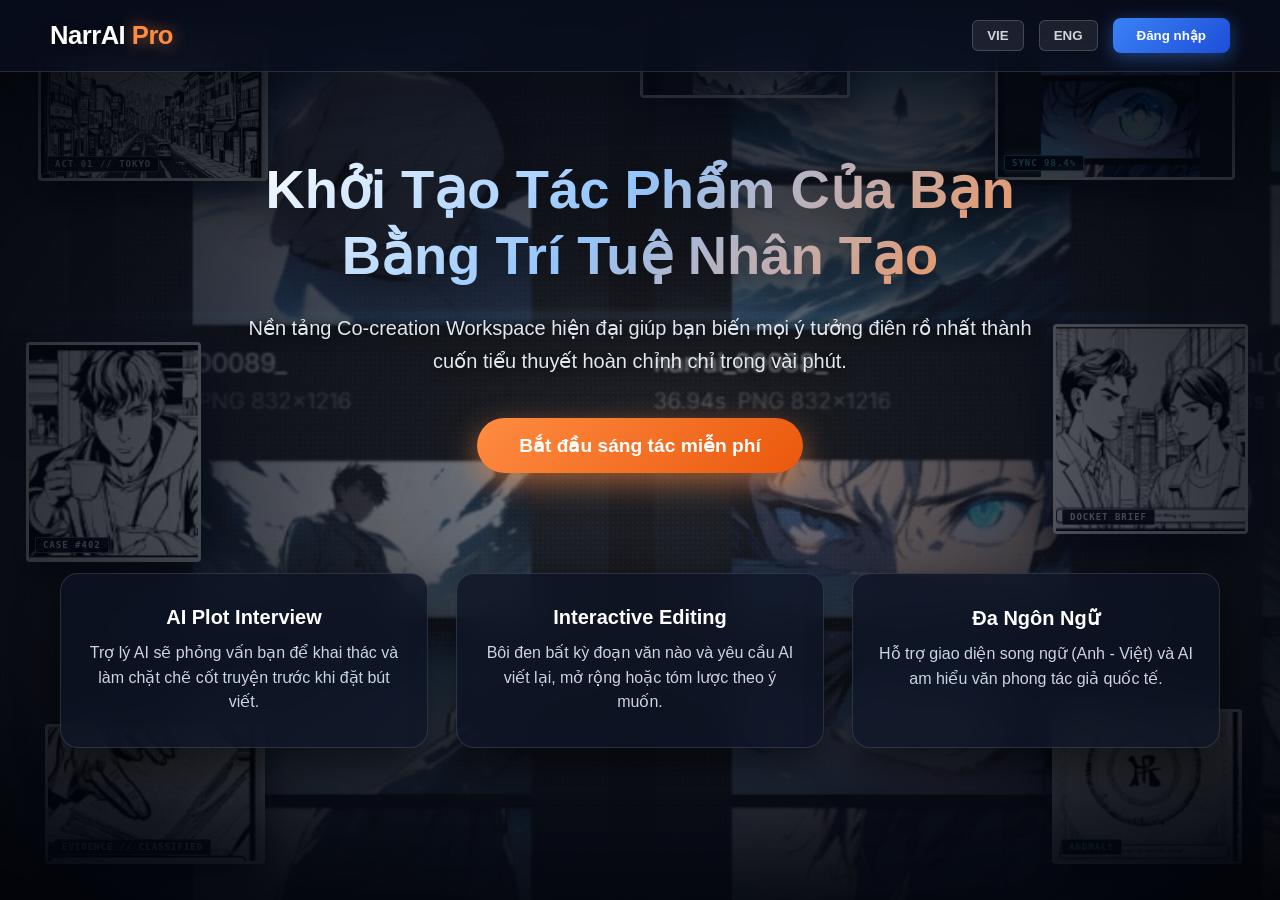
==== frontend/index.html @ 6e975e9a "feat: Integrate ComfyUI local generator with Stability AI multi-stage pipeline, add visual backgroun" ====
<!DOCTYPE html>
<html lang="vi">
<head>
    <meta charset="UTF-8">
    <meta name="viewport" content="width=device-width, initial-scale=1.0">
    <title>NarrAI Workspace - ISTARTUP2026</title>
    <link rel="stylesheet" href="style.css?v=20260915_no_icons">
</head>
<body class="workspace-mode">

    <!-- Animated Manga Cinema Stage (Visible on Landing Page & Auth Modal) -->
    <div class="manga-cinema-bg" id="mangaCinemaBg" aria-hidden="true">
        <!-- Layer 1: Cinematic Manga Scene Slides (Ken Burns + crossfade) -->
        <div class="cinema-bg-layer" id="cinemaBgLayer">
            <div class="cinema-slide slide-1 active" style="background-image: url('assets/manga/page_blue_cinematic.jpg');"></div>
            <div class="cinema-slide slide-2" style="background-image: url('assets/manga/page_detective_2.jpg');"></div>
            <div class="cinema-slide slide-3" style="background-image: url('assets/manga/page_detective_1.jpg');"></div>
        </div>

        <!-- Manga Screen Tone & Radial Speedlines Overlay -->
        <div class="manga-screen-tone"></div>
        <div class="manga-speedlines"></div>

        <!-- Anime Floating Snow & Ember Particles -->
        <div class="anime-particles">
            <span class="m-particle p1"></span>
            <span class="m-particle p2"></span>
            <span class="m-particle p3"></span>
            <span class="m-particle p4"></span>
            <span class="m-particle p5"></span>
            <span class="m-particle p6"></span>
            <span class="m-particle p7"></span>
            <span class="m-particle p8"></span>
            <span class="m-particle p9"></span>
            <span class="m-particle p10"></span>
            <span class="m-particle p11"></span>
            <span class="m-particle p12"></span>
        </div>

        <!-- Layer 2: Floating Manga Panels positioned around edges -->
        <div class="floating-manga-panels" id="floatingMangaPanels">
            <!-- Top-Left: Street & Mountain -->
            <div class="floating-panel panel-tl" data-speed="1.2">
                <div class="panel-inner">
                    <img src="assets/manga/panel_street_mountain.jpg" alt="Manga Street View" />
                    <div class="panel-tag">ACT 01 // TOKYO</div>
                </div>
            </div>

            <!-- Top-Right: Blue glowing anime eyes -->
            <div class="floating-panel panel-tr" data-speed="-1.0">
                <div class="panel-inner">
                    <img src="assets/manga/panel_blue_glowing_eyes.jpg" alt="Dramatic Focus Eyes" />
                    <div class="panel-tag cyan-glow">SYNC 98.4%</div>
                </div>
            </div>

            <!-- Middle-Left: Detective holding coffee -->
            <div class="floating-panel panel-ml" data-speed="0.8">
                <div class="panel-inner">
                    <img src="assets/manga/panel_detective_coffee.jpg" alt="Detective Coffee" />
                    <div class="panel-tag">CASE #402</div>
                </div>
            </div>

            <!-- Middle-Right: Two detectives in discussion -->
            <div class="floating-panel panel-mr" data-speed="-0.9">
                <div class="panel-inner">
                    <img src="assets/manga/panel_two_detectives.jpg" alt="Detectives Conference" />
                    <div class="panel-tag">DOCKET BRIEF</div>
                </div>
            </div>

            <!-- Bottom-Left: Hands opening evidence notebook -->
            <div class="floating-panel panel-bl" data-speed="1.3">
                <div class="panel-inner">
                    <img src="assets/manga/panel_hands_book.jpg" alt="Evidence Dossier" />
                    <div class="panel-tag">EVIDENCE // CLASSIFIED</div>
                </div>
            </div>

            <!-- Bottom-Right: Mysterious spiral clue symbol -->
            <div class="floating-panel panel-br" data-speed="-1.1">
                <div class="panel-inner">
                    <img src="assets/manga/panel_symbol.jpg" alt="Mysterious Symbol" />
                    <div class="panel-tag cyan-glow">ANOMALY</div>
                </div>
            </div>

            <!-- Top-Center subtle peak -->
            <div class="floating-panel panel-tc" data-speed="0.6">
                <div class="panel-inner">
                    <img src="assets/manga/panel_blue_peaks_wind.jpg" alt="Snow Peaks" />
                </div>
            </div>
        </div>

        <!-- Layer 3: Atmospheric Blue Anime Lighting, Anamorphic Streak & Vignette -->
        <div class="cinema-vignette-overlay"></div>
        <div class="cinema-lens-glow"></div>
    </div>

    <!-- Ambient Dynamic Background Stage for Workspace / App -->
    <div class="workspace-bg-stage" id="workspaceBgStage" style="display: none;" aria-hidden="true">
        <div class="ws-bg-layer layer-a active" id="wsBgLayerA"></div>
        <div class="ws-bg-layer layer-b" id="wsBgLayerB"></div>
        <div class="ws-screen-tone"></div>
        <div class="ws-gradient-overlay"></div>
    </div>

    <!-- LANDING PAGE -->
    <div id="landingContainer">
        <nav class="landing-nav">
            <div class="landing-logo">NarrAI <span>Pro</span></div>
            <div class="landing-actions">
                <button onclick="setLang('vi')" class="lang-btn-landing">VIE</button>
                <button onclick="setLang('en')" class="lang-btn-landing">ENG</button>
                <button onclick="openAuthModal()" class="landing-login-btn" data-i18n="login">Đăng nhập</button>
            </div>
        </nav>
        
        <header class="hero-section">
            <h1 data-i18n="hero_title">Khởi Tạo Tác Phẩm Của Bạn Bằng Trí Tuệ Nhân Tạo</h1>
            <p data-i18n="hero_sub">Nền tảng Co-creation Workspace hiện đại giúp bạn biến mọi ý tưởng điên rồ nhất thành cuốn tiểu thuyết hoàn chỉnh chỉ trong vài phút.</p>
            <button onclick="openAuthModal()" class="hero-cta-btn" data-i18n="hero_cta">Bắt đầu sáng tác miễn phí</button>
        </header>

        <section class="features-section">
            <div class="feature-card">
                <h3 data-i18n="feat1_title">AI Plot Interview</h3>
                <p data-i18n="feat1_desc">Trợ lý AI sẽ phỏng vấn bạn để khai thác và làm chặt chẽ cốt truyện trước khi đặt bút viết.</p>
            </div>
            <div class="feature-card">
                <h3 data-i18n="feat2_title">Interactive Editing</h3>
                <p data-i18n="feat2_desc">Bôi đen bất kỳ đoạn văn nào và yêu cầu AI viết lại, mở rộng hoặc tóm lược theo ý muốn.</p>
            </div>
            <div class="feature-card">
                <h3 data-i18n="feat3_title">Đa Ngôn Ngữ</h3>
                <p data-i18n="feat3_desc">Hỗ trợ giao diện song ngữ (Anh - Việt) và AI am hiểu văn phong tác giả quốc tế.</p>
            </div>
        </section>
    </div>

    <!-- WORKSPACE APP (Hidden until logged in) -->
    <div class="workspace-layout" id="appContainer" style="display: none;">
        <!-- Panel Trái: Sidebar -->
        <aside class="sidebar">
            <div class="sidebar-header">
                <h1>NarrAI</h1>
            </div>
            
            <!-- User Info & Auth -->
            <div class="sidebar-user" id="userSection">
                <p id="welcomeUser" data-i18n="not_logged_in">Chưa đăng nhập</p>
                <button id="loginBtnSidebar" onclick="openAuthModal()" class="auth-btn" data-i18n="login">Đăng nhập</button>
                <button id="logoutBtnSidebar" onclick="logout()" class="auth-btn" style="display:none;" data-i18n="logout">Đăng xuất</button>
            </div>
            
            <div class="sidebar-menu">
                <button class="nav-btn active" onclick="location.reload()" data-i18n="new_story">Viết truyện mới</button>
                <button class="nav-btn" onclick="openHistory()" data-i18n="story_history">Lịch sử truyện</button>
            </div>
            
            <!-- Language Switcher -->
            <div class="lang-switcher">
                <button onclick="setLang('vi')" id="btnLangVi" class="lang-btn active">VIE</button>
                <button onclick="setLang('en')" id="btnLangEn" class="lang-btn">ENG</button>
            </div>

            <div class="sidebar-footer">
                <p>MVP for ISTARTUP2026</p>
            </div>
        </aside>

        <!-- Panel Giữa: Main Editor -->
        <main class="main-editor">
            <!-- Setup Flow -->
            <div id="setupView">
                <section id="phase1" class="phase active">
                    <h2 data-i18n="step1_title">Bước 1: Khởi nguồn ý tưởng</h2>
                    <div class="trending-section">
                        <p class="label" data-i18n="genres_label">Thể loại truyện (Chọn nhiều):</p>
                        <input type="text" id="genreSearch" class="genre-search" data-i18n-placeholder="search_genre" placeholder="Tìm kiếm thể loại..." onkeyup="filterGenres()">
                        <div id="genresContainer" class="genre-cards-grid">
                            <!-- JS will populate interactive visual genre cards -->
                        </div>

                        <p class="label" data-i18n="themes_label">Chủ đề thịnh hành (Mix nhiều chủ đề):</p>
                        <div id="trendingContainer" class="trending-container">
                            <!-- JS will populate trending topics -->
                        </div>
                    </div>

                    <textarea id="initialPrompt" data-i18n-placeholder="prompt_placeholder" placeholder="Ví dụ: Một thế giới nơi phép thuật bị cấm đoán..."></textarea>
                    <button onclick="generateQuestions()" class="primary-btn" data-i18n="continue_btn">Tiếp tục</button>
                </section>

                <section id="phase2" class="phase">
                    <h2 data-i18n="step2_title">Bước 2: Phỏng vấn Cốt truyện với AI</h2>
                    <div id="chatBox" class="chat-box"></div>
                    <div class="chat-input-area">
                        <textarea id="chatInput" data-i18n-placeholder="chat_placeholder" placeholder="Nhập câu trả lời của bạn... (Bấm Enter để gửi)" rows="2"></textarea>
                        <button onclick="sendChatMessage()" class="send-btn" data-i18n="send_btn">Gửi</button>
                    </div>
                    <button onclick="forceRefinePrompt()" class="skip-btn" style="margin-top: 15px;" data-i18n="skip_chat_btn">Bỏ qua hỏi đáp, Chốt dàn ý luôn</button>
                </section>

                <section id="phase3" class="phase">
                    <h2 data-i18n="step3_title">Bước 3: Chốt cấu hình & Viết truyện</h2>
                    
                    <div class="pro-max-controls">
                        <div class="control-group">
                            <label><span data-i18n="story_length">Độ dài truyện</span>: <span id="lenLabel">Medium</span></label>
                            <input type="range" id="lengthSlider" min="1" max="3" value="2" class="pro-slider" oninput="updateLenLabel()">
                        </div>
                        
                        <div class="control-group">
                            <label><span data-i18n="creativity">Độ sáng tạo (Creativity)</span>: <span id="creativityLabel">Cân bằng</span></label>
                            <input type="range" id="creativitySlider" min="1" max="3" value="2" class="pro-slider" oninput="updateCreativityLabel()">
                        </div>
                        
                        <div class="control-group">
                            <label><span data-i18n="pacing">Nhịp độ (Pacing)</span>: <span id="pacingLabel">Vừa phải</span></label>
                            <input type="range" id="pacingSlider" min="1" max="3" value="2" class="pro-slider" oninput="updatePacingLabel()">
                        </div>
                    </div>

                    <button onclick="generateStory()" class="primary-btn" data-i18n="start_writing_btn" style="margin-top: 20px;">Bắt đầu sáng tác</button>
                </section>
            </div>

            <!-- Editor Flow (Hidden initially) -->
            <div id="editorView" style="display: none;">
                <div class="editor-header">
                    <h2 id="storyTitle" data-i18n="editor_title">Bản Thảo Đang Viết...</h2>
                    <div class="editor-actions">
                        <span id="wordCount">0 <span data-i18n="words">từ</span></span>
                        <button onclick="adaptToComic()" class="hero-cta-btn" style="padding: 8px 15px; font-size: 0.9em; box-shadow: none;">Chuyển thể Truyện tranh</button>
                        <button onclick="downloadStory()" class="secondary-btn" data-i18n="download_btn">Tải EPUB/PDF</button>
                    </div>
                </div>
                <div id="storyOutput" class="story-canvas" contenteditable="true" spellcheck="false" data-i18n-placeholder="editor_placeholder" placeholder="Câu chuyện sẽ xuất hiện ở đây. Bạn có thể tự gõ thêm bất cứ lúc nào..."></div>
                
                <div id="floatingToolbar" class="floating-toolbar" style="display:none;">
                    <button onclick="interactiveEdit('Hãy viết lại đoạn này cho hay và văn vẻ hơn')" data-i18n="tool_rewrite">Viết lại</button>
                    <button onclick="interactiveEdit('Hãy mở rộng đoạn này, miêu tả chi tiết bối cảnh và cảm xúc')" data-i18n="tool_expand">Mở rộng</button>
                    <button onclick="interactiveEdit('Hãy tóm lược đoạn này cho súc tích, nhịp độ nhanh hơn')" data-i18n="tool_shorten">Rút gọn</button>
                    <button onclick="openAIChatForSelection()" data-i18n="tool_ai">Tùy chỉnh với AI</button>
                </div>
            </div> <!-- End editorView -->
            
            <!-- Comic Flow -->
            <div id="comicView" style="display: none;">
                <div class="editor-header">
                    <h2>Truyện Tranh (AI Generated)</h2>
                    <div class="editor-actions">
                        <button onclick="backToEditor()" class="secondary-btn">Quay lại Bản chữ</button>
                    </div>
                </div>

                <!-- Stability AI Image Enhancement Toolbar -->
                <div class="enhancement-toolbar" id="enhancementToolbar">
                    <div class="enhancement-header">
                        <div class="enhancement-title-group">
                            <span class="enhancement-badge">HẬU KỲ HÌNH ẢNH AI</span>
                            <span class="enhancement-status" id="enhancementStatusText">Pipeline: ComfyUI + Stability AI</span>
                        </div>
                        <div class="enhancement-pipeline-flow">
                            <span class="flow-step">1. ComfyUI Phác thảo</span>
                            <span class="flow-arrow">&rarr;</span>
                            <span class="flow-step">2. Stability AI Nâng cao</span>
                            <span class="flow-arrow">&rarr;</span>
                            <span class="flow-step flow-active">3. Bản cuối hoàn thiện</span>
                        </div>
                    </div>

                    <div class="enhancement-controls">
                        <div class="enhancement-mode-selector">
                            <span class="enhancement-label">Chế độ xử lý khi tạo:</span>
                            <div class="mode-btn-group" id="enhancementModeGroup">
                                <button type="button" class="mode-toggle-btn active" data-mode="none" onclick="setEnhancementMode('none')">Tạo nhanh (ComfyUI)</button>
                                <button type="button" class="mode-toggle-btn" data-mode="upscale" onclick="setEnhancementMode('upscale')">Tăng độ nét 4x</button>
                                <button type="button" class="mode-toggle-btn" data-mode="enhance" onclick="setEnhancementMode('enhance')">Tối ưu chi tiết & ánh sáng</button>
                            </div>
                        </div>

                        <div class="enhancement-strength-container" id="strengthContainer" style="display: none;">
                            <span class="enhancement-label">Độ can thiệp (Strength): <span id="strengthValueLabel">0.35</span></span>
                            <input type="range" id="enhancementStrength" min="0.15" max="0.65" step="0.05" value="0.35" class="pro-slider" oninput="updateEnhancementStrengthLabel(this.value)">
                        </div>
                    </div>
                </div>

                <div id="comicCanvas" class="comic-canvas">
                    <div class="ai-loading" id="comicLoading" style="display:none;">Đang kết nối ComfyUI kết xuất các khung tranh...</div>
                    <div id="comicGrid" class="comic-grid"></div>
                </div>
            </div>
        </main>

        <!-- Panel Phải: AI Co-pilot -> Trợ lý của bạn -->
        <aside class="ai-panel">
            <div class="ai-panel-header">
                <h3 data-i18n="ai_copilot">Trợ lý của bạn</h3>
            </div>
            <div class="ai-panel-body" id="aiCopilotBody">
                <div class="ai-welcome" id="aiWelcomeMsg">
                    <p data-i18n="ai_welcome_1">Chào mừng bạn đến với không gian làm việc chuyên nghiệp.</p>
                    <p><span data-i18n="tip"><b>Mẹo:</b></span> <span data-i18n="ai_welcome_2">Trong quá trình viết, hãy bôi đen một đoạn văn chưa ưng ý trong Bản thảo. Trợ lý sẽ giúp bạn sửa lại nó ngay lập tức!</span></p>
                </div>
                
                <div id="aiSelectionBox" style="display: none;" class="ai-card">
                    <p class="ai-label" data-i18n="selected_text">Đoạn văn đang chọn:</p>
                    <div class="ai-quote" id="aiSelectionText"></div>
                    <textarea id="aiCustomInstruction" data-i18n-placeholder="ai_instruction_placeholder" placeholder="Ví dụ: Đổi giọng văn buồn bã hơn..."></textarea>
                    <button onclick="submitCustomEdit()" class="ai-action-btn" data-i18n="ai_request_btn">Yêu cầu AI sửa</button>
                </div>

                <div id="aiResultBox" style="display: none;" class="ai-card">
                    <p class="ai-label" data-i18n="ai_result">Kết quả từ AI:</p>
                    <div class="ai-result-text" id="aiNewText"></div>
                    <div class="ai-result-actions">
                        <button onclick="acceptEdit()" class="ai-btn-success" data-i18n="accept_btn">Thay thế</button>
                        <button onclick="rejectEdit()" class="ai-btn-danger" data-i18n="reject_btn">Hủy bỏ</button>
                    </div>
                </div>

                <!-- Chat UI (giống Phase 1) -->
                <div class="chat-box" id="chatHistory" style="max-height: 300px; overflow-y: auto; margin-bottom: 10px;">
                    <!-- Chat messages will appear here -->
                </div>
                <div class="chat-input-area">
                    <textarea id="chatInputText" placeholder="Ra lệnh cho AI: bẻ lái cốt truyện, thêm nhân vật..." rows="2"></textarea>
                    <button onclick="sendAssistantMessage()" class="send-btn">Gửi</button>
                </div>

                <!-- Nút hành động nhanh -->
                <div class="story-action-buttons" style="display: flex; gap: 10px; margin-top: 12px;">
                    <button onclick="continueWriting()" class="primary-btn" style="flex:1; font-size: 0.85em; padding: 10px;">
                        Viết tiếp chương mới
                    </button>
                    <button onclick="endStory()" class="skip-btn" style="flex:1; font-size: 0.85em; padding: 10px; background: #dc2626; color: white; border: none; border-radius: 8px; cursor: pointer;">
                        Kết thúc truyện
                    </button>
                </div>
                
                <div id="aiLoading" style="display: none;" class="ai-loading" data-i18n="ai_thinking">
                    AI đang suy nghĩ...
                </div>
            </div>
        </aside>
    </div>

    <!-- Auth Modal -->
    <div id="authModal" class="modal auth-cinema-modal" style="display:none;">
        <!-- Foreground Login Modal (High Readability Modern Glassmorphic Card) -->
        <div class="modal-content auth-content auth-glass-modal" id="authContentCard">
            <span class="close auth-close-btn" onclick="closeAuthModal()" title="Đóng">&times;</span>
            <div class="auth-manga-header">
                <span class="auth-header-line"></span>
                <span class="auth-header-title">NARR AI // ACCESS TERMINAL</span>
                <span class="auth-header-line"></span>
            </div>
            <h2 id="authTitle" data-i18n="login">Đăng nhập</h2>

            <!-- Username & Password Form ON TOP -->
            <div class="auth-form">
                <input type="text" id="authUsername" data-i18n-placeholder="username" placeholder="Tên đăng nhập" autocomplete="username">
                <input type="password" id="authPassword" data-i18n-placeholder="password" placeholder="Mật khẩu" autocomplete="current-password">
                <p id="authError" style="color:#F87171; font-size:0.9em; min-height: 18px; margin: 4px 0 8px 0; text-align: center;"></p>
                <button onclick="submitAuth()" class="primary-btn auth-submit-btn" id="authSubmitBtn" data-i18n="login">Đăng nhập</button>
                <p style="margin-top: 10px; text-align: center; font-size: 0.9em;">
                    <span id="authToggleText" data-i18n="no_account">Chưa có tài khoản?</span> 
                    <a href="javascript:void(0)" onclick="toggleAuthMode()" id="authToggleLink" style="color: #60A5FA; font-weight: bold;" data-i18n="register_now">Đăng ký ngay</a>
                </p>
            </div>

            <!-- "or" Divider BELOW form/button -->
            <div class="auth-separator">hoặc</div>

            <!-- Social Login Buttons BELOW Divider -->
            <div class="social-login-buttons" id="socialLoginButtons">
                <button class="social-btn social-btn-google" onclick="socialLogin('google')" id="btnGoogle" disabled>
                    <svg viewBox="0 0 24 24"><path fill="#4285F4" d="M22.56 12.25c0-.78-.07-1.53-.2-2.25H12v4.26h5.92a5.06 5.06 0 0 1-2.2 3.32v2.77h3.57c2.08-1.92 3.28-4.74 3.28-8.1z"/><path fill="#34A853" d="M12 23c2.97 0 5.46-.98 7.28-2.66l-3.57-2.77c-.98.66-2.23 1.06-3.71 1.06-2.86 0-5.29-1.93-6.16-4.53H2.18v2.84C3.99 20.53 7.7 23 12 23z"/><path fill="#FBBC05" d="M5.84 14.09c-.22-.66-.35-1.36-.35-2.09s.13-1.43.35-2.09V7.07H2.18C1.43 8.55 1 10.22 1 12s.43 3.45 1.18 4.93l2.85-2.22.81-.62z"/><path fill="#EA4335" d="M12 5.38c1.62 0 3.06.56 4.21 1.64l3.15-3.15C17.45 2.09 14.97 1 12 1 7.7 1 3.99 3.47 2.18 7.07l3.66 2.84c.87-2.6 3.3-4.53 6.16-4.53z"/></svg>
                    Continue with Google
                </button>
                <button class="social-btn social-btn-facebook" onclick="socialLogin('facebook')" id="btnFacebook" disabled>
                    <svg viewBox="0 0 24 24"><path fill="#1877F2" d="M24 12.073c0-6.627-5.373-12-12-12s-12 5.373-12 12c0 5.99 4.388 10.954 10.125 11.854v-8.385H7.078v-3.47h3.047V9.43c0-3.007 1.792-4.669 4.533-4.669 1.312 0 2.686.235 2.686.235v2.953H15.83c-1.491 0-1.956.925-1.956 1.874v2.25h3.328l-.532 3.47h-2.796v8.385C19.612 23.027 24 18.062 24 12.073z"/></svg>
                    Continue with Facebook
                </button>
                <button class="social-btn social-btn-x" onclick="socialLogin('x')" id="btnX" disabled>
                    <svg viewBox="0 0 24 24"><path fill="#000" d="M18.244 2.25h3.308l-7.227 8.26 8.502 11.24H16.17l-5.214-6.817L4.99 21.75H1.68l7.73-8.835L1.254 2.25H8.08l4.713 6.231zm-1.161 17.52h1.833L7.084 4.126H5.117z"/></svg>
                    Continue with X
                </button>
            </div>
            <div id="socialNotice" style="font-size: 0.8em; color: #9CA3AF; text-align: center; margin-top: 8px; display: none;"></div>
        </div>
    </div>

    <!-- History Modal -->
    <div id="historyModal" class="modal" style="display:none;">
        <div class="modal-content">
            <span class="close" onclick="closeHistory()">&times;</span>
            <h2 data-i18n="story_history">Lịch sử truyện</h2>
            <div id="historyList" data-i18n="loading">Đang tải...</div>
        </div>
    </div>

    <script src="script.js?v=20260915_no_icons"></script>
</body>
</html>
---- frontend/style.css ----
* {
    margin: 0;
    padding: 0;
    box-sizing: border-box;
}

body.workspace-mode {
    font-family: 'Inter', 'Segoe UI', Tahoma, Geneva, Verdana, sans-serif;
    background-color: #F9FAFB;
    color: #111827;
    height: 100vh;
    overflow: hidden;
}

.workspace-layout {
    display: flex;
    height: 100vh;
    width: 100vw;
    position: relative;
    z-index: 10;
    overflow: hidden;
}

/* Sidebar (Left) */
.sidebar {
    width: 250px;
    min-width: 250px;
    max-width: 250px;
    flex: 0 0 250px;
    background-color: #1F2937;
    color: white;
    display: flex;
    flex-direction: column;
    border-right: 1px solid #374151;
    position: relative;
    z-index: 10;
    height: 100%;
    overflow-y: auto;
}
.sidebar-header {
    padding: 20px;
    border-bottom: 1px solid #374151;
}
.sidebar-header h1 {
    font-size: 1.5em;
    color: #818CF8;
}
.sidebar-menu {
    flex: 1;
    padding: 20px 10px;
}
.nav-btn {
    width: 100%;
    text-align: left;
    padding: 12px 15px;
    background: transparent;
    color: #D1D5DB;
    border: none;
    border-radius: 8px;
    cursor: pointer;
    font-size: 0.95em;
    transition: 0.2s;
    margin-bottom: 8px;
}
.nav-btn:hover {
    background: #374151;
    color: white;
}
.nav-btn.active {
    background: #4F46E5;
    color: white;
}
.sidebar-footer {
    padding: 15px;
    text-align: center;
    font-size: 0.8em;
    color: #9CA3AF;
    border-top: 1px solid #374151;
}

/* Main Editor (Center) */
.main-editor {
    flex: 1 1 auto;
    min-width: 0;
    background-color: transparent;
    display: flex;
    flex-direction: column;
    overflow-y: auto;
    padding: 35px 5%;
    position: relative;
    z-index: 10;
    height: 100%;
}

/* Setup Flow in Main */
.phase {
    display: none;
    max-width: 860px;
    margin: 0 auto;
    width: 100%;
}
.phase.active {
    display: block;
    animation: fadeIn 0.3s ease-in;
}

@keyframes fadeIn {
    from { opacity: 0; transform: translateY(10px); }
    to { opacity: 1; transform: translateY(0); }
}

.phase h2 {
    font-size: 1.8em;
    margin-bottom: 25px;
    color: #111827;
}

/* Common form elements */
textarea {
    width: 100%;
    height: 120px;
    padding: 15px;
    font-size: 1em;
    border: 2px solid #E5E7EB;
    border-radius: 8px;
    font-family: inherit;
    resize: vertical;
    margin-bottom: 20px;
    transition: border-color 0.3s;
}
textarea:focus {
    outline: none;
    border-color: #4F46E5;
}
.primary-btn {
    background: #4F46E5;
    color: white;
    border: none;
    padding: 14px 30px;
    font-size: 1.05em;
    border-radius: 8px;
    cursor: pointer;
    transition: 0.2s;
    width: 100%;
    font-weight: bold;
}
.primary-btn:hover {
    background: #4338CA;
    transform: translateY(-2px);
    box-shadow: 0 4px 12px rgba(79, 70, 229, 0.3);
}

.secondary-btn {
    background: #F3F4F6;
    color: #374151;
    border: 1px solid #D1D5DB;
    padding: 8px 16px;
    border-radius: 6px;
    cursor: pointer;
    font-weight: 500;
}
.secondary-btn:hover { background: #E5E7EB; }

/* AI Chat box Phase 2 */
.chat-box {
    border: 1px solid #E5E7EB;
    border-radius: 12px;
    padding: 20px;
    height: 400px;
    overflow-y: auto;
    background: #F9FAFB;
    margin-bottom: 15px;
    display: flex;
    flex-direction: column;
    gap: 15px;
}
.chat-message {
    padding: 12px 18px;
    border-radius: 15px;
    max-width: 85%;
    line-height: 1.5;
}
.chat-user {
    background: #4F46E5;
    color: white;
    align-self: flex-end;
    border-bottom-right-radius: 4px;
}
.chat-ai {
    background: #FFFFFF;
    color: #111827;
    border: 1px solid #E5E7EB;
    align-self: flex-start;
    border-bottom-left-radius: 4px;
    box-shadow: 0 2px 4px rgba(0,0,0,0.05);
}
.chat-input-area {
    display: flex;
    gap: 10px;
}
.chat-input-area textarea {
    flex: 1;
    margin-bottom: 0;
    height: 60px;
}
.send-btn {
    background: #4F46E5;
    color: white;
    border: none;
    padding: 0 25px;
    border-radius: 8px;
    cursor: pointer;
    font-weight: bold;
}

.skip-btn {
    background: transparent;
    color: #EF4444;
    border: 1px solid #EF4444;
    padding: 10px 20px;
    border-radius: 8px;
    cursor: pointer;
    width: 100%;
}
.skip-btn:hover { background: #FEF2F2; }


/* Trending & Genre Sections */
.trending-section {
    margin-bottom: 25px;
    background: rgba(255, 255, 255, 0.94);
    padding: 24px;
    border-radius: 16px;
    border: 1px solid rgba(226, 232, 240, 0.9);
    box-shadow: 0 10px 30px rgba(0, 0, 0, 0.04), 0 1px 3px rgba(0, 0, 0, 0.02);
    backdrop-filter: blur(12px);
    -webkit-backdrop-filter: blur(12px);
}
.label {
    font-weight: 700;
    margin-bottom: 14px;
    color: #1E293B;
    font-size: 0.98em;
    display: flex;
    align-items: center;
    gap: 6px;
}

/* Visual Genre Cards Grid (Manga / Anime Visual Identity) */
.genre-cards-grid {
    display: grid;
    grid-template-columns: repeat(auto-fill, minmax(155px, 1fr));
    gap: 12px;
    margin-bottom: 22px;
    max-height: 320px;
    overflow-y: auto;
    padding: 6px 4px;
    scrollbar-width: thin;
    scrollbar-color: #CBD5E1 transparent;
}
.genre-cards-grid::-webkit-scrollbar {
    width: 6px;
}
.genre-cards-grid::-webkit-scrollbar-thumb {
    background-color: #CBD5E1;
    border-radius: 4px;
}

.genre-card {
    position: relative;
    height: 96px;
    border-radius: 12px;
    overflow: hidden;
    cursor: pointer;
    border: 2px solid transparent;
    box-shadow: 0 4px 12px rgba(15, 23, 42, 0.08);
    transition: transform 0.25s cubic-bezier(0.2, 0, 0, 1), box-shadow 0.25s ease, border-color 0.25s ease;
    user-select: none;
    background: #0F172A;
}

.genre-card-img {
    position: absolute;
    inset: 0;
    width: 100%;
    height: 100%;
    object-fit: cover;
    object-position: center;
    transition: transform 0.4s cubic-bezier(0.2, 0, 0, 1), filter 0.3s ease;
    filter: brightness(0.82) contrast(1.1);
    will-change: transform;
}

.genre-card-overlay {
    position: absolute;
    inset: 0;
    background: linear-gradient(180deg, rgba(15, 23, 42, 0.15) 0%, rgba(15, 23, 42, 0.75) 100%);
    transition: background 0.3s ease;
    display: flex;
    flex-direction: column;
    justify-content: flex-end;
    padding: 10px 12px;
    z-index: 2;
}

.genre-card-title {
    color: #FFFFFF;
    font-weight: 700;
    font-size: 0.92em;
    letter-spacing: 0.2px;
    text-shadow: 0 2px 6px rgba(0, 0, 0, 0.9);
    transition: transform 0.2s ease, color 0.2s ease;
    display: block;
    white-space: nowrap;
    overflow: hidden;
    text-overflow: ellipsis;
}

.genre-card-badge {
    position: absolute;
    top: 8px;
    right: 8px;
    width: 22px;
    height: 22px;
    border-radius: 50%;
    background: #3B82F6;
    color: white;
    font-size: 12px;
    font-weight: 800;
    display: none;
    align-items: center;
    justify-content: center;
    box-shadow: 0 2px 8px rgba(59, 130, 246, 0.6);
    z-index: 3;
}

/* Hover State */
.genre-card:hover {
    transform: translateY(-4px);
    box-shadow: 0 12px 24px rgba(59, 130, 246, 0.22), 0 0 14px rgba(59, 130, 246, 0.25);
    border-color: rgba(96, 165, 250, 0.7);
}

.genre-card:hover .genre-card-img {
    transform: scale(1.08);
    filter: brightness(0.95) contrast(1.15);
}

.genre-card:hover .genre-card-overlay {
    background: linear-gradient(180deg, rgba(30, 58, 138, 0.3) 0%, rgba(15, 23, 42, 0.88) 100%);
}

.genre-card:hover .genre-card-title {
    color: #93C5FD;
}

/* Selected State */
.genre-card.selected {
    border-color: #3B82F6;
    box-shadow: 0 0 0 2px #3B82F6, 0 10px 24px rgba(59, 130, 246, 0.4);
    transform: translateY(-2px);
}

.genre-card.selected .genre-card-badge {
    display: flex;
}

.genre-card.selected .genre-card-overlay {
    background: linear-gradient(180deg, rgba(30, 64, 175, 0.45) 0%, rgba(15, 23, 42, 0.9) 100%);
}

.genre-card.selected .genre-card-title {
    color: #60A5FA;
}

.trending-container {
    display: flex;
    flex-wrap: wrap;
    gap: 10px;
}
.trending-tag {
    background: #FFFFFF;
    border: 1px solid #E2E8F0;
    padding: 8px 16px;
    border-radius: 20px;
    font-size: 0.9em;
    cursor: pointer;
    transition: all 0.2s ease;
    color: #475569;
    box-shadow: 0 1px 3px rgba(0, 0, 0, 0.02);
}
.trending-tag:hover {
    background: #EEF2FF;
    color: #4F46E5;
    border-color: #C7D2FE;
    transform: translateY(-1px);
}
.trending-tag.selected-tag {
    background: linear-gradient(135deg, #4F46E5 0%, #4338CA 100%) !important;
    color: #FFFFFF !important;
    font-weight: 600;
    border-color: #4F46E5 !important;
    box-shadow: 0 4px 12px rgba(79, 70, 229, 0.35);
}

/* Length selector */
.length-selector {
    display: flex;
    flex-direction: column;
    gap: 15px;
    margin-bottom: 25px;
}
.length-selector label {
    padding: 15px;
    border: 1px solid #E5E7EB;
    border-radius: 8px;
    cursor: pointer;
    display: flex;
    align-items: center;
    gap: 10px;
}
.length-selector label:hover {
    background: #F9FAFB;
}

/* EDITOR VIEW */
.editor-header {
    display: flex;
    justify-content: space-between;
    align-items: center;
    margin-bottom: 40px;
    padding-bottom: 20px;
    border-bottom: 1px solid #E5E7EB;
}
.editor-header h2 {
    font-size: 2em;
    font-family: 'Merriweather', serif;
    color: #111827;
}
.editor-actions {
    display: flex;
    align-items: center;
    gap: 15px;
}
#wordCount {
    color: #6B7280;
    font-weight: 500;
}

.story-canvas {
    font-family: 'Merriweather', 'Lora', serif;
    font-size: 1.15em;
    line-height: 1.8;
    color: #374151;
    min-height: 60vh;
    outline: none;
    padding-bottom: 100px;
}
.story-canvas p {
    margin-bottom: 1.5em;
    text-align: justify;
}

/* Floating Toolbar */
.floating-toolbar {
    position: absolute;
    background: #1F2937;
    padding: 8px;
    border-radius: 8px;
    box-shadow: 0 10px 25px rgba(0,0,0,0.2);
    display: flex;
    gap: 5px;
    z-index: 100;
    transform: translateY(-100%);
    margin-top: -10px;
}
.floating-toolbar button {
    background: transparent;
    border: none;
    color: #FFF;
    padding: 8px 12px;
    border-radius: 4px;
    cursor: pointer;
    font-size: 0.9em;
    transition: 0.2s;
}
.floating-toolbar button:hover {
    background: #374151;
}

/* AI Panel (Right) */
.ai-panel {
    width: 320px;
    min-width: 320px;
    max-width: 320px;
    flex: 0 0 320px;
    background-color: #F9FAFB;
    border-left: 1px solid #E5E7EB;
    display: flex;
    flex-direction: column;
    position: relative;
    z-index: 10;
    height: 100%;
}
.ai-panel-header {
    padding: 20px;
    border-bottom: 1px solid #E5E7EB;
    background: #FFF;
}
.ai-panel-header h3 {
    font-size: 1.2em;
    color: #4F46E5;
}
.ai-panel-body {
    padding: 20px;
    overflow-y: auto;
    flex: 1;
}
.ai-welcome {
    background: #E0E7FF;
    color: #3730A3;
    padding: 15px;
    border-radius: 8px;
    font-size: 0.95em;
    line-height: 1.5;
}
.ai-welcome b { color: #312E81; }

.ai-card {
    background: #FFF;
    border: 1px solid #E5E7EB;
    border-radius: 8px;
    padding: 15px;
    margin-top: 15px;
    box-shadow: 0 4px 6px rgba(0,0,0,0.05);
}
.ai-label {
    font-size: 0.85em;
    font-weight: 600;
    color: #6B7280;
    margin-bottom: 8px;
    text-transform: uppercase;
}
.ai-quote {
    font-style: italic;
    color: #4B5563;
    border-left: 3px solid #4F46E5;
    padding-left: 10px;
    margin-bottom: 15px;
    font-size: 0.95em;
}
#aiCustomInstruction {
    height: 80px;
    margin-bottom: 10px;
    border: 1px solid #ddd;
    border-radius: 6px;
    padding: 8px;
    width: 100%;
}
.ai-action-btn {
    background: #4F46E5;
    color: white;
    border: none;
    padding: 10px;
    width: 100%;
    border-radius: 6px;
    cursor: pointer;
    font-weight: 600;
}
.ai-result-text {
    font-family: 'Merriweather', serif;
    color: #111827;
    margin-bottom: 15px;
    line-height: 1.6;
}
.ai-result-actions {
    display: flex;
    gap: 10px;
}
.ai-btn-success {
    background: #10B981;
    color: white;
    border: none;
    padding: 8px;
    border-radius: 6px;
    flex: 1;
    cursor: pointer;
}
.ai-btn-danger {
    background: #F3F4F6;
    color: #EF4444;
    border: 1px solid #EF4444;
    padding: 8px;
    border-radius: 6px;
    flex: 1;
    cursor: pointer;
}
.ai-loading {
    margin-top: 20px;
    text-align: center;
    color: #6B7280;
    font-style: italic;
    animation: pulse 1.5s infinite;
}
@keyframes pulse {
    0% { opacity: 0.6; }
    50% { opacity: 1; }
    100% { opacity: 0.6; }
}

/* History Modal */
.modal {
    display: none;
    position: fixed;
    z-index: 1000;
    left: 0;
    top: 0;
    width: 100%;
    height: 100%;
    background-color: rgba(0,0,0,0.5);
}
.modal-content {
    background-color: #fff;
    margin: 5% auto;
    padding: 30px;
    border-radius: 12px;
    width: 90%;
    max-width: 600px;
    max-height: 80vh;
    overflow-y: auto;
}
.close {
    color: #aaa;
    float: right;
    font-size: 28px;
    font-weight: bold;
    cursor: pointer;
}
.history-item {
    border-bottom: 1px solid #E5E7EB;
    padding: 15px 0;
    cursor: pointer;
}
.history-item:hover { background: #F9FAFB; }
.history-title { font-weight: bold; color: #4F46E5; margin-bottom: 5px; }

/* Responsive Media Queries */
@media screen and (max-width: 1024px) {
    .ai-panel { width: 260px; min-width: 260px; max-width: 260px; flex: 0 0 260px; }
    .genre-cards-grid { grid-template-columns: repeat(auto-fill, minmax(140px, 1fr)); }
}
@media screen and (max-width: 768px) {
    .workspace-layout { flex-direction: column; overflow-y: auto; height: 100vh; }
    .sidebar { width: 100%; min-width: 100%; max-width: 100%; flex: 0 0 auto; height: auto; border-right: none; border-bottom: 1px solid #374151; }
    .ai-panel { width: 100%; min-width: 100%; max-width: 100%; flex: 0 0 auto; height: auto; border-left: none; border-top: 1px solid #E5E7EB; }
    .main-editor { width: 100%; min-width: 100%; flex: 1 0 auto; padding: 20px 15px; }
    .editor-header h2 { font-size: 1.5em; }
    .genre-cards-grid { grid-template-columns: repeat(auto-fill, minmax(130px, 1fr)); max-height: 250px; }
    .genre-card { height: 84px; }
    .floating-manga-panels { display: none; } /* clean uncluttered mobile/tablet */
}
@media screen and (max-width: 480px) {
    .genre-cards-grid { grid-template-columns: repeat(2, 1fr); gap: 8px; }
    .genre-card { height: 78px; border-radius: 8px; }
    .genre-card-title { font-size: 0.84em; }
}

/* Auth Styles */
.sidebar-user { padding: 15px 20px; border-bottom: 1px solid #374151; }
#welcomeUser { color: #D1D5DB; margin-bottom: 10px; font-weight: bold; }
.auth-btn { background: #4F46E5; color: white; border: none; padding: 6px 12px; border-radius: 4px; cursor: pointer; font-size: 0.85em; width: 100%; }
.auth-btn:hover { background: #4338CA; }
.auth-content { max-width: 400px; }
.auth-form { display: flex; flex-direction: column; gap: 15px; margin-top: 20px; }
.auth-form input { padding: 12px; border: 1px solid #D1D5DB; border-radius: 6px; font-size: 1em; }
.auth-form input:focus { border-color: #4F46E5; outline: none; }

/* Language Switcher */
.lang-switcher { padding: 15px; border-top: 1px solid #374151; display: flex; gap: 10px; justify-content: center; }
.lang-btn { background: transparent; border: 1px solid #6B7280; color: #9CA3AF; padding: 4px 8px; border-radius: 4px; cursor: pointer; font-size: 0.8em; flex: 1; }
.lang-btn.active { background: #4F46E5; color: white; border-color: #4F46E5; }

.genre-search {
    width: 100%;
    padding: 10px;
    border: 1px solid #D1D5DB;
    border-radius: 6px;
    margin-bottom: 10px;
    font-size: 0.9em;
}
.genre-search:focus { outline: none; border-color: #4F46E5; }

/* Pro Max Controls */
.pro-max-controls { display: flex; flex-direction: column; gap: 20px; background: #FFF; border: 1px solid #E5E7EB; padding: 25px; border-radius: 12px; }
.control-group { display: flex; flex-direction: column; gap: 10px; }
.control-group label { font-weight: 600; color: #374151; display: flex; justify-content: space-between; font-size: 0.95em; }

.control-group label span:last-child { color: #4F46E5; }
.pro-slider { -webkit-appearance: none; width: 100%; height: 6px; background: #E5E7EB; border-radius: 5px; outline: none; }
.pro-slider::-webkit-slider-thumb { -webkit-appearance: none; appearance: none; width: 20px; height: 20px; border-radius: 50%; background: #4F46E5; cursor: pointer; transition: 0.2s; box-shadow: 0 2px 6px rgba(79, 70, 229, 0.4); }
.pro-slider::-webkit-slider-thumb:hover { transform: scale(1.1); }

/* LANDING PAGE STYLES (Cinematic Manga Glassmorphism) */
#landingContainer {
    background: transparent;
    height: 100vh;
    overflow-y: auto;
    overflow-x: hidden;
    font-family: 'Inter', sans-serif;
    color: #F9FAFB;
    position: relative;
    z-index: 10;
}

.landing-nav {
    display: flex;
    justify-content: space-between;
    align-items: center;
    padding: 18px 50px;
    background: rgba(10, 16, 32, 0.72);
    backdrop-filter: blur(16px);
    -webkit-backdrop-filter: blur(16px);
    border-bottom: 1px solid rgba(255, 255, 255, 0.12);
    position: sticky;
    top: 0;
    z-index: 50;
}

.landing-logo {
    font-size: 1.6em;
    font-weight: 800;
    color: #FFFFFF;
    letter-spacing: -0.5px;
    text-shadow: 0 2px 10px rgba(0, 0, 0, 0.5);
}
.landing-logo span {
    color: #FF8C42;
    text-shadow: 0 0 16px rgba(255, 140, 66, 0.6);
}

.landing-actions {
    display: flex;
    gap: 15px;
    align-items: center;
}

.lang-btn-landing {
    background: rgba(255, 255, 255, 0.08);
    border: 1px solid rgba(255, 255, 255, 0.18);
    color: #D1D5DB;
    cursor: pointer;
    font-weight: 600;
    padding: 7px 14px;
    border-radius: 6px;
    transition: 0.25s;
}
.lang-btn-landing:hover {
    color: #FFFFFF;
    background: rgba(255, 255, 255, 0.18);
    border-color: #60A5FA;
}

.landing-login-btn {
    background: linear-gradient(135deg, #3B82F6 0%, #1D4ED8 100%);
    color: white;
    border: none;
    padding: 10px 24px;
    border-radius: 8px;
    font-weight: bold;
    cursor: pointer;
    transition: 0.3s;
    box-shadow: 0 4px 18px rgba(59, 130, 246, 0.45);
}
.landing-login-btn:hover {
    background: linear-gradient(135deg, #60A5FA 0%, #2563EB 100%);
    transform: translateY(-2px);
    box-shadow: 0 6px 24px rgba(59, 130, 246, 0.65);
}

.hero-section {
    text-align: center;
    padding: 85px 20px 60px 20px;
    max-width: 860px;
    margin: 0 auto;
}

.hero-section h1 {
    font-size: 3.4em;
    font-weight: 900;
    margin-bottom: 22px;
    background: linear-gradient(135deg, #FFFFFF 0%, #93C5FD 45%, #FF8C42 100%);
    -webkit-background-clip: text;
    -webkit-text-fill-color: transparent;
    line-height: 1.22;
    filter: drop-shadow(0 4px 24px rgba(0, 0, 0, 0.85));
}

.hero-section p {
    font-size: 1.25em;
    color: #E2E8F0;
    margin-bottom: 40px;
    line-height: 1.65;
    text-shadow: 0 2px 14px rgba(0, 0, 0, 0.9);
}

.hero-cta-btn {
    background: linear-gradient(135deg, #FF8C42 0%, #EA580C 100%);
    color: white;
    border: none;
    padding: 16px 42px;
    font-size: 1.2em;
    font-weight: bold;
    border-radius: 35px;
    cursor: pointer;
    transition: 0.3s;
    box-shadow: 0 10px 30px rgba(255, 140, 66, 0.55);
}
.hero-cta-btn:hover {
    transform: translateY(-3px);
    box-shadow: 0 16px 36px rgba(255, 140, 66, 0.75);
}

.features-section {
    display: flex;
    justify-content: center;
    gap: 28px;
    padding: 40px 20px 90px 20px;
    max-width: 1200px;
    margin: 0 auto;
    flex-wrap: wrap;
}

.feature-card {
    background: rgba(13, 20, 36, 0.78);
    backdrop-filter: blur(20px);
    -webkit-backdrop-filter: blur(20px);
    padding: 32px 26px;
    border-radius: 18px;
    box-shadow: 0 16px 40px rgba(0, 0, 0, 0.6);
    flex: 1;
    min-width: 260px;
    text-align: center;
    border: 1px solid rgba(255, 255, 255, 0.12);
    transition: 0.3s;
    color: #F9FAFB;
}
.feature-card:hover {
    transform: translateY(-6px);
    border-color: rgba(96, 165, 250, 0.5);
    box-shadow: 0 20px 45px rgba(59, 130, 246, 0.35);
}

.feature-icon {
    font-size: 3em;
    margin-bottom: 18px;
    filter: drop-shadow(0 4px 12px rgba(0, 0, 0, 0.5));
}
.feature-card h3 {
    margin-bottom: 12px;
    color: #FFFFFF;
    font-size: 1.25em;
    font-weight: 700;
}
.feature-card p {
    color: #CBD5E1;
    line-height: 1.55;
}

/* COMIC GENERATION STYLES */
.comic-canvas { padding: 20px; height: calc(100vh - 150px); overflow-y: auto; background: #f1f5f9; }
.comic-grid { display: grid; grid-template-columns: repeat(auto-fit, minmax(320px, 1fr)); gap: 24px; max-width: 1100px; margin: 0 auto; }

/* Stability AI Enhancement Toolbar */
.enhancement-toolbar {
    max-width: 1100px;
    margin: 0 auto 20px auto;
    background: #ffffff;
    border: 1px solid #e2e8f0;
    border-radius: 8px;
    padding: 16px 20px;
    box-shadow: 0 4px 12px rgba(15, 23, 42, 0.05);
}

.enhancement-header {
    display: flex;
    justify-content: space-between;
    align-items: center;
    flex-wrap: wrap;
    gap: 12px;
    padding-bottom: 12px;
    border-bottom: 1px solid #f1f5f9;
    margin-bottom: 14px;
}

.enhancement-title-group {
    display: flex;
    align-items: center;
    gap: 10px;
}

.enhancement-badge {
    background: #0f172a;
    color: #38bdf8;
    font-size: 0.72rem;
    font-weight: 700;
    letter-spacing: 0.08em;
    padding: 3px 8px;
    border-radius: 4px;
}

.enhancement-status {
    font-size: 0.82rem;
    color: #475569;
    font-weight: 600;
}

.enhancement-pipeline-flow {
    display: flex;
    align-items: center;
    gap: 6px;
    font-size: 0.78rem;
}

.flow-step {
    padding: 3px 8px;
    border-radius: 4px;
    background: #f8fafc;
    border: 1px solid #e2e8f0;
    color: #64748b;
    font-weight: 500;
}

.flow-step.flow-active {
    background: #f0fdf4;
    border-color: #bbf7d0;
    color: #166534;
    font-weight: 600;
}

.flow-arrow {
    color: #94a3b8;
    font-size: 0.85rem;
}

.enhancement-controls {
    display: flex;
    align-items: center;
    justify-content: space-between;
    flex-wrap: wrap;
    gap: 16px;
}

.enhancement-mode-selector {
    display: flex;
    align-items: center;
    gap: 12px;
    flex-wrap: wrap;
}

.enhancement-label {
    font-size: 0.82rem;
    font-weight: 600;
    color: #334155;
}

.mode-btn-group {
    display: flex;
    gap: 6px;
    background: #f8fafc;
    padding: 3px;
    border-radius: 6px;
    border: 1px solid #e2e8f0;
}

.mode-toggle-btn {
    border: none;
    background: transparent;
    color: #64748b;
    padding: 6px 14px;
    border-radius: 4px;
    font-size: 0.8rem;
    font-weight: 600;
    cursor: pointer;
    transition: all 0.15s ease;
}

.mode-toggle-btn.active {
    background: #0f172a;
    color: #ffffff;
    box-shadow: 0 1px 3px rgba(0,0,0,0.15);
}

.mode-toggle-btn:hover:not(.active) {
    background: #e2e8f0;
    color: #0f172a;
}

.enhancement-strength-container {
    display: flex;
    align-items: center;
    gap: 10px;
}

.enhancement-strength-container input[type="range"] {
    width: 120px;
}

/* Comic Panel Structure */
.comic-panel {
    background: white;
    border: 2px solid #0f172a;
    border-radius: 6px;
    position: relative;
    overflow: hidden;
    min-height: 250px;
    box-shadow: 0 4px 12px rgba(0,0,0,0.08);
    display: flex;
    flex-direction: column;
}

.panel-header-bar {
    display: flex;
    justify-content: space-between;
    align-items: center;
    padding: 6px 10px;
    background: #0f172a;
    color: #f8fafc;
    font-size: 0.72rem;
    font-weight: 700;
    letter-spacing: 0.05em;
}

.panel-index-badge {
    color: #38bdf8;
    text-transform: uppercase;
}

.panel-stage-switch {
    display: flex;
    gap: 4px;
}

.stage-btn {
    padding: 2px 8px;
    font-size: 0.68rem;
    border: 1px solid #334155;
    border-radius: 3px;
    background: transparent;
    color: #94a3b8;
    cursor: pointer;
    transition: all 0.15s ease;
}

.stage-btn:hover {
    color: #f8fafc;
    border-color: #64748b;
}

.stage-btn.active {
    background: #38bdf8;
    color: #0f172a;
    border-color: #38bdf8;
    font-weight: 700;
}

.panel-img-wrap {
    position: relative;
    width: 100%;
    min-height: 250px;
    background: #f8fafc;
    display: flex;
    align-items: center;
    justify-content: center;
}

.comic-panel img {
    width: 100%;
    max-height: 440px;
    object-fit: cover;
    display: block;
    transition: filter 0.2s ease;
}

.panel-enhancing-overlay {
    position: absolute;
    inset: 0;
    background: rgba(15, 23, 42, 0.85);
    backdrop-filter: blur(3px);
    display: flex;
    flex-direction: column;
    align-items: center;
    justify-content: center;
    color: #ffffff;
    font-size: 0.82rem;
    font-weight: 600;
    z-index: 10;
    gap: 8px;
    text-align: center;
    padding: 15px;
}

.panel-action-bar {
    display: flex;
    justify-content: space-between;
    align-items: center;
    padding: 8px 10px;
    background: #f8fafc;
    border-top: 1px solid #e2e8f0;
    gap: 8px;
    flex-wrap: wrap;
}

.panel-action-btn-group {
    display: flex;
    gap: 6px;
}

.panel-action-btn {
    padding: 4px 10px;
    font-size: 0.72rem;
    font-weight: 600;
    border-radius: 4px;
    border: 1px solid #cbd5e1;
    background: #ffffff;
    color: #1e293b;
    cursor: pointer;
    transition: all 0.15s ease;
}

.panel-action-btn:hover:not(:disabled) {
    background: #0f172a;
    color: #ffffff;
    border-color: #0f172a;
}

.panel-action-btn:disabled {
    opacity: 0.5;
    cursor: not-allowed;
}

.panel-provider-tag {
    font-size: 0.7rem;
    color: #64748b;
    font-weight: 600;
    padding: 2px 6px;
    border-radius: 3px;
    background: #e2e8f0;
}

.speech-bubble {
    position: relative;
    background: #fffde7;
    border-top: 2px solid #0f172a;
    padding: 12px 15px;
    font-family: 'Segoe UI', Tahoma, Geneva, Verdana, sans-serif;
    font-size: 0.88rem;
    color: #111;
    max-height: 120px;
    overflow-y: auto;
    line-height: 1.45;
}

.panel-tall { grid-row: span 2; }
.panel-wide { grid-column: span 2; }

/* CHAT UI STYLES */
.chat-container { margin-top: 20px; border-top: 1px solid #ddd; padding-top: 15px; display: flex; flex-direction: column; height: 350px; }
.chat-history { flex: 1; overflow-y: auto; padding-right: 5px; margin-bottom: 10px; font-size: 0.9em; display: flex; flex-direction: column; gap: 10px; }
.chat-msg { padding: 8px 12px; border-radius: 12px; max-width: 85%; word-wrap: break-word; }
.chat-msg.user { background: var(--primary-color); color: white; align-self: flex-end; border-bottom-right-radius: 2px; }
.chat-msg.ai { background: #f0f0f0; color: #333; align-self: flex-start; border-bottom-left-radius: 2px; }
.chat-input-area { display: flex; gap: 5px; }
.chat-input-area textarea { flex: 1; border: 1px solid #ccc; border-radius: 8px; padding: 8px; font-size: 0.9em; resize: none; }
.chat-send-btn { background: var(--primary-color); color: white; border: none; border-radius: 8px; padding: 0 15px; cursor: pointer; font-weight: bold; }
.chat-send-btn:hover { background: #1d4ed8; }

.comic-panel-skeleton { background: #e0e0e0; min-height: 250px; display: flex; align-items: center; justify-content: center; animation: pulse 1.5s ease-in-out infinite; }
@keyframes pulse { 0%,100% { opacity: 0.4; } 50% { opacity: 1; } }
.comic-panel img.loaded { animation: fadeIn 0.5s ease-in; }
@keyframes fadeIn { from { opacity: 0; } to { opacity: 1; } }

/* Social Login Buttons */
.auth-separator {
    display: flex;
    align-items: center;
    margin: 20px 0;
    color: #9CA3AF;
    font-size: 0.85em;
}
.auth-separator::before, .auth-separator::after {
    content: '';
    flex: 1;
    border-bottom: 1px solid #E5E7EB;
}
.auth-separator::before { margin-right: 12px; }
.auth-separator::after { margin-left: 12px; }

.social-login-buttons {
    display: flex;
    flex-direction: column;
    gap: 10px;
    margin-bottom: 10px;
}

.social-btn {
    display: flex;
    align-items: center;
    justify-content: center;
    gap: 10px;
    padding: 12px;
    border: 1px solid #D1D5DB;
    border-radius: 8px;
    font-size: 0.95em;
    font-weight: 600;
    cursor: pointer;
    transition: 0.2s;
    width: 100%;
    background: #fff;
}
.social-btn:hover { box-shadow: 0 2px 8px rgba(0,0,0,0.1); }
.social-btn:disabled {
    opacity: 0.5;
    cursor: not-allowed;
}
.social-btn:disabled:hover {
    box-shadow: none;
    background: #fff;
}

.social-btn-google {
    color: #1F2937;
    border-color: #D1D5DB;
}
.social-btn-google:hover { background: #F9FAFB; }

.social-btn-facebook {
    color: #1877F2;
    border-color: #1877F2;
}
.social-btn-facebook:hover { background: #EFF6FF; }

.social-btn-x {
    color: #000;
    border-color: #000;
}
.social-btn-x:hover { background: #F3F4F6; }

.social-btn svg {
    width: 20px;
    height: 20px;
    flex-shrink: 0;
}

/* ==========================================================================
   ANIMATED MANGA CINEMATIC BACKGROUND & GLASSMORPHIC AUTH MODAL
   ========================================================================== */

/* Fullscreen Auth Modal Container */
#authModal.auth-cinema-modal {
    position: fixed;
    top: 0;
    left: 0;
    width: 100vw;
    height: 100vh;
    z-index: 9999;
    overflow-y: auto;
    overflow-x: hidden;
    background-color: rgba(3, 7, 18, 0.72);
    backdrop-filter: blur(8px);
    -webkit-backdrop-filter: blur(8px);
    display: none;
    align-items: center;
    justify-content: center;
    box-sizing: border-box;
    padding: 20px;
}

/* Force flex centering when displayed via display: block from script.js */
#authModal.auth-cinema-modal[style*="display: block"],
#authModal.auth-cinema-modal[style*="display:block"] {
    display: flex !important;
}

/* Manga Cinema Background Stage */
.manga-cinema-bg {
    position: fixed;
    inset: 0;
    width: 100vw;
    height: 100vh;
    pointer-events: none;
    overflow: hidden;
    z-index: 1;
}

/* Layer 1: Panoramic Scene Slides (Slow camera movements + crossfade) */
.cinema-bg-layer {
    position: absolute;
    top: -5%;
    left: -5%;
    width: 110%;
    height: 110%;
    transform: translate3d(calc(var(--bg-offset-x, 0px) * -0.5), calc(var(--bg-offset-y, 0px) * -0.5), 0);
    transition: transform 0.2s cubic-bezier(0.2, 0, 0, 1);
    will-change: transform;
}

.cinema-slide {
    position: absolute;
    inset: 0;
    background-size: cover;
    background-position: center;
    background-repeat: no-repeat;
    opacity: 0;
    transition: opacity 2.5s ease-in-out;
    filter: brightness(0.72) contrast(1.18) saturate(0.85);
    will-change: transform, opacity;
}

.cinema-slide.active {
    opacity: 0.85;
}

/* Individual Ken Burns Pan & Zoom Animations */
.cinema-slide.slide-1 {
    animation: kenBurnsSlide1 28s ease-in-out infinite alternate;
}
.cinema-slide.slide-2 {
    animation: kenBurnsSlide2 32s ease-in-out infinite alternate;
}
.cinema-slide.slide-3 {
    animation: kenBurnsSlide3 30s ease-in-out infinite alternate;
}
.cinema-slide.slide-4 {
    animation: kenBurnsSlide4 34s ease-in-out infinite alternate;
}

@keyframes kenBurnsSlide1 {
    0% { transform: scale(1.04) translate3d(0, 0, 0); }
    100% { transform: scale(1.15) translate3d(-18px, -12px, 0); }
}

@keyframes kenBurnsSlide2 {
    0% { transform: scale(1.14) translate3d(14px, 8px, 0); }
    100% { transform: scale(1.03) translate3d(-12px, -16px, 0); }
}

@keyframes kenBurnsSlide3 {
    0% { transform: scale(1.05) translate3d(-10px, 12px, 0); }
    100% { transform: scale(1.16) translate3d(16px, -10px, 0); }
}

@keyframes kenBurnsSlide4 {
    0% { transform: scale(1.06) translate3d(8px, -10px, 0); }
    100% { transform: scale(1.18) translate3d(-14px, 14px, 0); }
}

/* ==========================================================================
   WORKSPACE DYNAMIC AMBIENT BACKGROUND SYSTEM (LIGHT UI / WHITE THEME)
   ========================================================================== */
.workspace-bg-stage {
    display: none;
    position: fixed;
    inset: 0;
    width: 100vw;
    height: 100vh;
    pointer-events: none;
    z-index: 0;
    overflow: hidden;
}

.ws-bg-layer {
    position: absolute;
    inset: -4%;
    width: 108%;
    height: 108%;
    background-size: cover;
    background-position: center;
    background-repeat: no-repeat;
    opacity: 0;
    transition: opacity 1.2s cubic-bezier(0.4, 0, 0.2, 1), transform 1.2s cubic-bezier(0.4, 0, 0.2, 1);
    filter: brightness(1.05) contrast(1.05) saturate(0.85);
    transform: scale(1);
    will-change: opacity, transform;
}

.ws-bg-layer.active {
    opacity: 0.13;
    transform: scale(1.03);
}

/* Halftone Screen Tone for Workspace */
.ws-screen-tone {
    position: absolute;
    inset: 0;
    background-image: radial-gradient(rgba(79, 70, 229, 0.05) 1px, transparent 1px);
    background-size: 8px 8px;
    pointer-events: none;
    z-index: 2;
}

/* Frosted Ambient Veil (100% Light Theme / Readability Guaranteed) */
.ws-gradient-overlay {
    position: absolute;
    inset: 0;
    background: radial-gradient(ellipse at 50% 25%, rgba(255, 255, 255, 0.88) 0%, rgba(248, 250, 252, 0.93) 55%, rgba(241, 245, 249, 0.98) 100%),
                linear-gradient(180deg, rgba(255, 255, 255, 0.6) 0%, rgba(241, 245, 249, 0.75) 100%);
    pointer-events: none;
    z-index: 3;
}

/* Manga Screen Tone / Halftone Dots Texture */
.manga-screen-tone {
    position: absolute;
    inset: 0;
    background-image: radial-gradient(rgba(255, 255, 255, 0.08) 1px, transparent 1px);
    background-size: 5px 5px;
    opacity: 0.65;
    mix-blend-mode: screen;
    pointer-events: none;
    z-index: 2;
}

/* Subtle Manga Speedlines / Focus Burst */
.manga-speedlines {
    position: absolute;
    inset: 0;
    background: repeating-radial-gradient(circle at center, transparent 0, transparent 45px, rgba(255, 255, 255, 0.02) 46px, transparent 48px);
    pointer-events: none;
    opacity: 0.45;
    z-index: 2;
}

/* Floating Anime Snow / Sparks Particles Layer */
.anime-particles {
    position: absolute;
    inset: 0;
    pointer-events: none;
    overflow: hidden;
    z-index: 3;
}

.m-particle {
    position: absolute;
    border-radius: 50%;
    background: #BAE6FD;
    box-shadow: 0 0 8px #38BDF8, 0 0 16px #60A5FA;
    opacity: 0;
    pointer-events: none;
    will-change: transform, opacity;
}

/* 12 Individual Particles drifting gracefully across the screen */
.m-particle.p1  { width: 3px; height: 3px; left: 8%;  animation: particleRise 16s 0s linear infinite; }
.m-particle.p2  { width: 4px; height: 4px; left: 18%; animation: particleRise 22s 3s linear infinite; }
.m-particle.p3  { width: 2px; height: 2px; left: 28%; animation: particleRise 18s 7s linear infinite; }
.m-particle.p4  { width: 5px; height: 5px; left: 42%; animation: particleRise 25s 1s linear infinite; }
.m-particle.p5  { width: 3px; height: 3px; left: 56%; animation: particleRise 19s 5s linear infinite; }
.m-particle.p6  { width: 4px; height: 4px; left: 68%; animation: particleRise 21s 2s linear infinite; }
.m-particle.p7  { width: 2px; height: 2px; left: 78%; animation: particleRise 17s 8s linear infinite; }
.m-particle.p8  { width: 4px; height: 4px; left: 88%; animation: particleRise 24s 4s linear infinite; }
.m-particle.p9  { width: 3px; height: 3px; left: 94%; animation: particleRise 20s 9s linear infinite; }
.m-particle.p10 { width: 3px; height: 3px; left: 14%; animation: particleRise 26s 11s linear infinite; }
.m-particle.p11 { width: 5px; height: 5px; left: 62%; animation: particleRise 23s 6s linear infinite; }
.m-particle.p12 { width: 2px; height: 2px; left: 84%; animation: particleRise 15s 13s linear infinite; }

@keyframes particleRise {
    0% {
        transform: translate3d(0, 105vh, 0) scale(0.6);
        opacity: 0;
    }
    15% {
        opacity: 0.85;
    }
    50% {
        transform: translate3d(25px, 50vh, 0) scale(1);
        opacity: 0.7;
    }
    85% {
        opacity: 0.8;
    }
    100% {
        transform: translate3d(-20px, -5vh, 0) scale(1.2);
        opacity: 0;
    }
}

/* Layer 2: Floating Manga Panels positioned around screen edges */
.floating-manga-panels {
    position: absolute;
    inset: 0;
    pointer-events: none;
    z-index: 4;
}

.floating-panel {
    position: absolute;
    border-radius: 4px;
    border: 3px solid rgba(255, 255, 255, 0.95);
    background: #0B0F19;
    box-shadow: 0 16px 36px rgba(0, 0, 0, 0.75), 0 0 25px rgba(59, 130, 246, 0.3);
    overflow: hidden;
    pointer-events: none;
    transition: transform 0.15s cubic-bezier(0.2, 0, 0, 1);
    will-change: transform;
}

.floating-panel .panel-inner {
    position: relative;
    width: 100%;
    height: 100%;
}

.floating-panel .panel-inner img {
    width: 100%;
    height: 100%;
    object-fit: cover;
    display: block;
    filter: contrast(1.15) brightness(0.96);
}

.floating-panel .panel-tag {
    position: absolute;
    bottom: 6px;
    left: 6px;
    background: rgba(3, 7, 18, 0.9);
    color: #F9FAFB;
    font-size: 9px;
    font-family: ui-monospace, SFMono-Regular, Menlo, Monaco, Consolas, monospace;
    font-weight: 700;
    letter-spacing: 1px;
    padding: 2px 7px;
    border: 1px solid rgba(255, 255, 255, 0.35);
    border-radius: 2px;
    text-transform: uppercase;
}

.floating-panel .panel-tag.cyan-glow {
    color: #67E8F9;
    border-color: rgba(103, 232, 249, 0.6);
    box-shadow: 0 0 10px rgba(103, 232, 249, 0.45);
}

/* Perimeter Coordinates & Floating Durations */
.panel-tl {
    top: 4%;
    left: 3%;
    width: 230px;
    height: 145px;
    animation: floatTiltA 20s ease-in-out infinite alternate;
    --base-rot: -3.5deg;
}

.panel-tr {
    top: 5%;
    right: 3.5%;
    width: 240px;
    height: 135px;
    animation: floatTiltB 24s ease-in-out infinite alternate;
    --base-rot: 3deg;
}

.panel-ml {
    top: 38%;
    left: 2%;
    width: 175px;
    height: 220px;
    animation: floatTiltC 22s ease-in-out infinite alternate;
    --base-rot: 2deg;
}

.panel-mr {
    top: 36%;
    right: 2.5%;
    width: 195px;
    height: 210px;
    animation: floatTiltA 26s ease-in-out infinite alternate;
    --base-rot: -2.5deg;
}

.panel-bl {
    bottom: 4%;
    left: 3.5%;
    width: 220px;
    height: 140px;
    animation: floatTiltB 21s ease-in-out infinite alternate;
    --base-rot: -4deg;
}

.panel-br {
    bottom: 4%;
    right: 3%;
    width: 190px;
    height: 155px;
    animation: floatTiltC 23s ease-in-out infinite alternate;
    --base-rot: 3.5deg;
}

.panel-tc {
    top: 2%;
    left: 50%;
    width: 210px;
    height: 80px;
    opacity: 0.7;
    animation: floatTiltB 27s ease-in-out infinite alternate;
    --base-rot: 0.5deg;
}

@keyframes floatTiltA {
    0% {
        transform: translate3d(calc(var(--panel-offset-x, 0px) * 1.2), calc(var(--panel-offset-y, 0px) * 1.2), 0) rotate(var(--base-rot));
    }
    50% {
        transform: translate3d(calc(var(--panel-offset-x, 0px) * 1.2 + 8px), calc(var(--panel-offset-y, 0px) * 1.2 - 14px), 0) rotate(calc(var(--base-rot) + 1.2deg));
    }
    100% {
        transform: translate3d(calc(var(--panel-offset-x, 0px) * 1.2 - 6px), calc(var(--panel-offset-y, 0px) * 1.2 + 10px), 0) rotate(calc(var(--base-rot) - 1deg));
    }
}

@keyframes floatTiltB {
    0% {
        transform: translate3d(calc(var(--panel-offset-x, 0px) * -1.0), calc(var(--panel-offset-y, 0px) * -1.0), 0) rotate(var(--base-rot));
    }
    50% {
        transform: translate3d(calc(var(--panel-offset-x, 0px) * -1.0 - 10px), calc(var(--panel-offset-y, 0px) * -1.0 + 16px), 0) rotate(calc(var(--base-rot) - 1.5deg));
    }
    100% {
        transform: translate3d(calc(var(--panel-offset-x, 0px) * -1.0 + 7px), calc(var(--panel-offset-y, 0px) * -1.0 - 12px), 0) rotate(calc(var(--base-rot) + 0.8deg));
    }
}

@keyframes floatTiltC {
    0% {
        transform: translate3d(calc(var(--panel-offset-x, 0px) * 0.8), calc(var(--panel-offset-y, 0px) * 0.8), 0) rotate(var(--base-rot));
    }
    50% {
        transform: translate3d(calc(var(--panel-offset-x, 0px) * 0.8 + 12px), calc(var(--panel-offset-y, 0px) * 0.8 - 10px), 0) rotate(calc(var(--base-rot) + 1deg));
    }
    100% {
        transform: translate3d(calc(var(--panel-offset-x, 0px) * 0.8 - 9px), calc(var(--panel-offset-y, 0px) * 0.8 + 14px), 0) rotate(calc(var(--base-rot) - 1.2deg));
    }
}

/* Layer 3: Cinematic Atmospheric Vignette & Blue Anime Lighting */
.cinema-vignette-overlay {
    position: absolute;
    inset: 0;
    background: radial-gradient(ellipse at center, rgba(6, 12, 28, 0.28) 0%, rgba(4, 8, 20, 0.72) 50%, rgba(2, 4, 10, 0.96) 100%),
                linear-gradient(180deg, rgba(3, 7, 18, 0.45) 0%, transparent 20%, transparent 80%, rgba(2, 4, 10, 0.75) 100%);
    pointer-events: none;
    z-index: 5;
}

.cinema-lens-glow {
    position: absolute;
    top: 35%;
    left: 0;
    right: 0;
    height: 2px;
    background: linear-gradient(90deg, transparent 0%, rgba(56, 189, 248, 0.3) 25%, rgba(147, 197, 253, 0.75) 50%, rgba(56, 189, 248, 0.3) 75%, transparent 100%);
    filter: blur(4px);
    opacity: 0.65;
    pointer-events: none;
    z-index: 5;
}

/* Layer 5: Foreground Login Modal (Glassmorphism & Crisp Readability) */
.auth-glass-modal {
    position: relative;
    z-index: 10;
    width: 90%;
    max-width: 420px;
    margin: auto;
    padding: 26px 26px;
    border-radius: 18px;
    background: rgba(13, 20, 36, 0.92);
    backdrop-filter: blur(24px);
    -webkit-backdrop-filter: blur(24px);
    border: 1px solid rgba(96, 165, 250, 0.35);
    box-shadow: 0 24px 64px rgba(0, 0, 0, 0.8),
                0 0 45px rgba(59, 130, 246, 0.25),
                inset 0 1px 1px rgba(255, 255, 255, 0.2);
    color: #F9FAFB;
    animation: authCardEnter 0.45s cubic-bezier(0.16, 1, 0.3, 1);
    max-height: 94vh;
    overflow-y: auto;
    scrollbar-width: none;
    -ms-overflow-style: none;
}
.auth-glass-modal::-webkit-scrollbar {
    display: none;
}

@keyframes authCardEnter {
    from {
        opacity: 0;
        transform: scale(0.92) translateY(16px);
    }
    to {
        opacity: 1;
        transform: scale(1) translateY(0);
    }
}

.auth-manga-header {
    display: flex;
    align-items: center;
    justify-content: center;
    gap: 10px;
    margin-bottom: 8px;
    font-family: ui-monospace, SFMono-Regular, Menlo, Monaco, Consolas, monospace;
    font-size: 10px;
    letter-spacing: 2.5px;
    color: #93C5FD;
    text-transform: uppercase;
}

.auth-header-line {
    height: 1px;
    flex: 1;
    background: linear-gradient(90deg, transparent, rgba(96, 165, 250, 0.45), transparent);
}

.auth-close-btn {
    color: #9CA3AF;
    transition: color 0.2s, transform 0.2s;
    position: absolute;
    top: 16px;
    right: 20px;
    font-size: 28px;
    line-height: 1;
    z-index: 15;
    cursor: pointer;
}

.auth-close-btn:hover {
    color: #FFFFFF;
    transform: scale(1.15);
}

.auth-glass-modal h2#authTitle {
    color: #FFFFFF;
    text-align: center;
    margin: 4px 0 20px 0;
    font-size: 1.8em;
    font-weight: 800;
    letter-spacing: -0.5px;
    text-shadow: 0 2px 12px rgba(0, 0, 0, 0.6);
}

.auth-glass-modal .auth-form {
    display: flex;
    flex-direction: column;
    gap: 14px;
    margin-top: 5px;
}

.auth-glass-modal .auth-form input {
    background: rgba(255, 255, 255, 0.08);
    border: 1px solid rgba(255, 255, 255, 0.18);
    color: #FFFFFF;
    border-radius: 8px;
    padding: 13px 16px;
    font-size: 0.98em;
    transition: border-color 0.25s, box-shadow 0.25s, background-color 0.25s;
    width: 100%;
    box-sizing: border-box;
}

.auth-glass-modal .auth-form input::placeholder {
    color: #9CA3AF;
}

.auth-glass-modal .auth-form input:focus {
    border-color: #60A5FA;
    background: rgba(255, 255, 255, 0.12);
    box-shadow: 0 0 0 3px rgba(96, 165, 250, 0.32);
    outline: none;
}

.auth-submit-btn {
    background: linear-gradient(135deg, #3B82F6 0%, #1D4ED8 100%);
    color: #FFFFFF;
    font-weight: 700;
    padding: 13px;
    border-radius: 8px;
    border: none;
    cursor: pointer;
    font-size: 1.02em;
    width: 100%;
    box-shadow: 0 4px 18px rgba(37, 99, 235, 0.45);
    transition: transform 0.25s, box-shadow 0.25s, background 0.25s;
}

.auth-submit-btn:hover {
    background: linear-gradient(135deg, #60A5FA 0%, #2563EB 100%);
    transform: translateY(-2px);
    box-shadow: 0 6px 24px rgba(37, 99, 235, 0.6);
}

.auth-glass-modal .auth-separator {
    color: #9CA3AF;
    margin: 18px 0;
}

.auth-glass-modal .auth-separator::before,
.auth-glass-modal .auth-separator::after {
    border-bottom: 1px solid rgba(255, 255, 255, 0.15);
}

/* Social Buttons refined styling for dark glass card */
.auth-glass-modal .social-btn {
    background: rgba(255, 255, 255, 0.95);
    border: 1px solid rgba(255, 255, 255, 0.2);
    color: #1F2937;
    transition: transform 0.2s, box-shadow 0.2s, background-color 0.2s;
}

.auth-glass-modal .social-btn:hover:not(:disabled) {
    background: #FFFFFF;
    transform: translateY(-1px);
    box-shadow: 0 4px 16px rgba(0, 0, 0, 0.35);
}

.auth-glass-modal .social-btn-facebook {
    color: #1877F2;
}

.auth-glass-modal .social-btn-x {
    color: #000000;
}

/* ==========================================================================
   RESPONSIVE DESIGN FOR MANGA CINEMATIC BACKGROUND
   ========================================================================== */

@media screen and (max-width: 1200px) {
    .panel-tl { width: 190px; height: 120px; }
    .panel-tr { width: 200px; height: 115px; }
    .panel-ml { width: 145px; height: 180px; }
    .panel-mr { width: 160px; height: 175px; }
    .panel-bl { width: 180px; height: 115px; }
    .panel-br { width: 160px; height: 130px; }
    .panel-tc { display: none; }
}

@media screen and (max-width: 900px) {
    .panel-ml, .panel-mr { display: none; }
    .panel-tl { width: 160px; height: 105px; }
    .panel-tr { width: 170px; height: 100px; }
    .panel-bl { width: 160px; height: 105px; }
    .panel-br { width: 150px; height: 120px; }
}

/* Mobile: Hide floating panels completely to ensure zero clutter & maximum performance */
@media screen and (max-width: 768px) {
    .floating-manga-panels {
        display: none !important;
    }
    
    .auth-glass-modal {
        width: 92%;
        max-width: 380px;
        padding: 26px 20px;
        margin: 15px auto;
    }
    
    .cinema-slide {
        filter: brightness(0.65) contrast(1.15);
    }
}
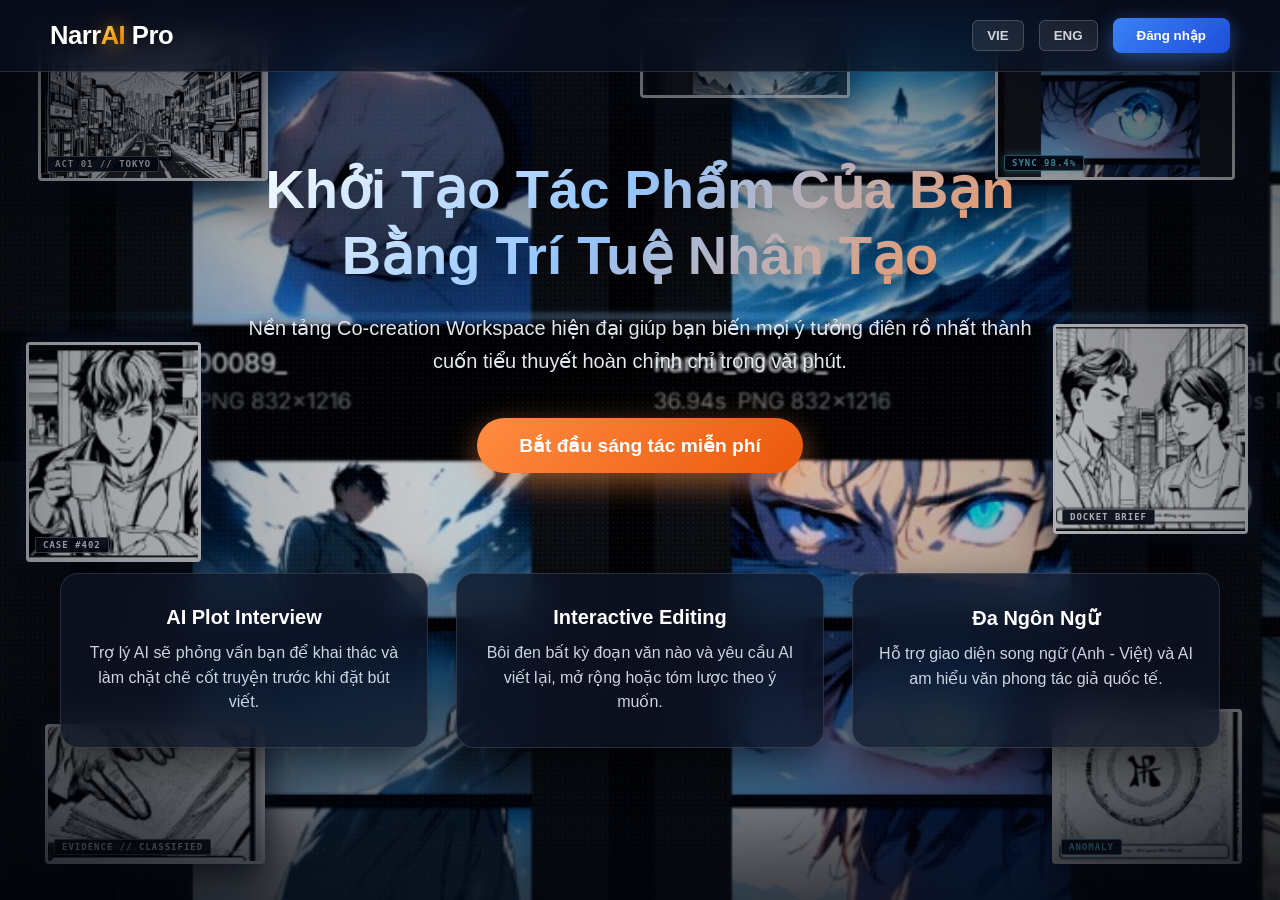
==== commit 1d72631d: "feat(ui): update dark frosted glass styling, storyboard paneling, vertical oval manga bubbles, and h" ====
--- a/frontend/index.html
+++ b/frontend/index.html
@@ -4,7 +4,7 @@
     <meta charset="UTF-8">
     <meta name="viewport" content="width=device-width, initial-scale=1.0">
     <title>NarrAI Workspace - ISTARTUP2026</title>
-    <link rel="stylesheet" href="style.css?v=20260915_no_icons">
+    <link rel="stylesheet" href="style.css?v=20260915_studio_bg">
 </head>
 <body class="workspace-mode">
 
@@ -100,18 +100,11 @@
         <div class="cinema-lens-glow"></div>
     </div>
 
-    <!-- Ambient Dynamic Background Stage for Workspace / App -->
-    <div class="workspace-bg-stage" id="workspaceBgStage" style="display: none;" aria-hidden="true">
-        <div class="ws-bg-layer layer-a active" id="wsBgLayerA"></div>
-        <div class="ws-bg-layer layer-b" id="wsBgLayerB"></div>
-        <div class="ws-screen-tone"></div>
-        <div class="ws-gradient-overlay"></div>
-    </div>
 
     <!-- LANDING PAGE -->
     <div id="landingContainer">
         <nav class="landing-nav">
-            <div class="landing-logo">NarrAI <span>Pro</span></div>
+            <div class="landing-logo">Narr<span class="gold-ai">AI</span> <span class="pro-badge">Pro</span></div>
             <div class="landing-actions">
                 <button onclick="setLang('vi')" class="lang-btn-landing">VIE</button>
                 <button onclick="setLang('en')" class="lang-btn-landing">ENG</button>
@@ -143,10 +136,31 @@
 
     <!-- WORKSPACE APP (Hidden until logged in) -->
     <div class="workspace-layout" id="appContainer" style="display: none;">
+        <!-- Multi-layer Dynamic Manga & Genre Background Stage (From Step 1 Onwards) -->
+        <div class="workspace-bg-stage" id="workspaceBgStage" aria-hidden="true">
+            <div class="ws-bg-layer ws-bg-layer-a active" id="wsBgLayerA"></div>
+            <div class="ws-bg-layer ws-bg-layer-b" id="wsBgLayerB"></div>
+            <div class="ws-bg-scrim"></div>
+            <div class="ws-bg-floating-panels" id="wsFloatingPanels">
+                <div class="ws-f-panel fp1"><img src="assets/manga/page_village_blue_moon.jpg" alt="" loading="lazy"></div>
+                <div class="ws-f-panel fp2"><img src="assets/manga/page_warrior_canyon_fire.jpg" alt="" loading="lazy"></div>
+                <div class="ws-f-panel fp3"><img src="assets/manga/panel_combat_punch.jpg" alt="" loading="lazy"></div>
+                <div class="ws-f-panel fp4"><img src="assets/manga/page_ancient_town_rain.jpg" alt="" loading="lazy"></div>
+            </div>
+            <div class="ws-bg-particles">
+                <span class="wp wp1"></span>
+                <span class="wp wp2"></span>
+                <span class="wp wp3"></span>
+                <span class="wp wp4"></span>
+                <span class="wp wp5"></span>
+                <span class="wp wp6"></span>
+            </div>
+        </div>
+
         <!-- Panel Trái: Sidebar -->
         <aside class="sidebar">
             <div class="sidebar-header">
-                <h1>NarrAI</h1>
+                <h1>Narr<span class="gold-ai">AI</span></h1>
             </div>
             
             <!-- User Info & Auth -->
@@ -292,16 +306,108 @@
                 </div>
 
                 <div id="comicCanvas" class="comic-canvas">
-                    <div class="ai-loading" id="comicLoading" style="display:none;">Đang kết nối ComfyUI kết xuất các khung tranh...</div>
+                    <div class="ai-loading" id="comicLoading" style="display:none;">
+                        <div class="pro-progress-container" id="proProgressUI">
+                            <div class="pro-progress-title">NarrAI đang tao truyen tranh...</div>
+                            <div class="pro-progress-steps" id="proProgressSteps">
+                                <div class="pro-step pending" id="pstep-analyze">
+                                    <span class="pro-step-icon"></span>
+                                    <span>Phan tich y tuong</span>
+                                </div>
+                                <div class="pro-step pending" id="pstep-story">
+                                    <span class="pro-step-icon"></span>
+                                    <span>Xay dung co truyen</span>
+                                </div>
+                                <div class="pro-step pending" id="pstep-chars">
+                                    <span class="pro-step-icon"></span>
+                                    <span>Thiet ke nhan vat</span>
+                                </div>
+                                <div class="pro-step pending" id="pstep-panels">
+                                    <span class="pro-step-icon"></span>
+                                    <span>Phan canh truyen tranh</span>
+                                </div>
+                                <div class="pro-step pending" id="pstep-art">
+                                    <span class="pro-step-icon"></span>
+                                    <span>Tao tranh</span>
+                                </div>
+                                <div class="pro-step pending" id="pstep-finish">
+                                    <span class="pro-step-icon"></span>
+                                    <span>Hoan thien comic</span>
+                                </div>
+                            </div>
+                            <div class="pro-progress-bar-wrap">
+                                <div class="pro-progress-bar-fill" id="proProgressBar"></div>
+                            </div>
+                        </div>
+                    </div>
                     <div id="comicGrid" class="comic-grid"></div>
+
                 </div>
             </div>
         </main>
 
         <!-- Panel Phải: AI Co-pilot -> Trợ lý của bạn -->
-        <aside class="ai-panel">
+        <aside class="ai-panel" id="aiCopilotPanel">
+            <!-- Dynamic Cinematic AI Storytelling Studio Background Stage -->
+            <div class="ai-studio-stage" id="aiStudioStage" aria-hidden="true">
+                <!-- Layer 0: Deep Creative AI Studio Artwork (Slow breathing pan) -->
+                <div class="ai-studio-art-layer" id="aiStudioArtLayer"></div>
+
+                <!-- Layer 1: Atmospheric Cyan & Violet Glow Lighting, Warm Lamp Bokeh -->
+                <div class="ai-studio-atmosphere">
+                    <div class="ai-glow-orb orb-cyan" id="aiOrbCyan"></div>
+                    <div class="ai-glow-orb orb-violet" id="aiOrbViolet"></div>
+                    <div class="ai-glow-orb orb-amber" id="aiOrbAmber"></div>
+                    <div class="ai-studio-vignette"></div>
+                </div>
+
+                <!-- Layer 2: Floating Ethereal Story Particles / Digital Dust -->
+                <div class="ai-studio-particles" id="aiStudioParticles">
+                    <span class="ai-particle pt1"></span>
+                    <span class="ai-particle pt2"></span>
+                    <span class="ai-particle pt3"></span>
+                    <span class="ai-particle pt4"></span>
+                    <span class="ai-particle pt5"></span>
+                    <span class="ai-particle pt6"></span>
+                    <span class="ai-particle pt7"></span>
+                    <span class="ai-particle pt8"></span>
+                </div>
+
+                <!-- Layer 3: Holographic Story Imagination & AI Thinking Wireframes -->
+                <div class="ai-studio-holograms" id="aiStudioHolograms">
+                    <!-- Holographic Floating Imagination Cloud (Castle & Floating Islands silhouette) -->
+                    <div class="ai-holo-cloud" id="aiHoloCloud">
+                        <div class="holo-cloud-glow"></div>
+                        <div class="holo-castle-silhouette"></div>
+                    </div>
+                    <!-- Holographic UI Card Fragment matching Reference Art -->
+                    <div class="ai-holo-card" id="aiHoloCard">
+                        <div class="holo-card-chip"></div>
+                        <div class="holo-card-lines">
+                            <span class="h-line l1"></span>
+                            <span class="h-line l2"></span>
+                            <span class="h-line l3"></span>
+                        </div>
+                    </div>
+                    <!-- Holographic Story Fragments: Fantasy / Comic Panel wireframe -->
+                    <div class="ai-holo-panel" id="aiHoloPanel">
+                        <div class="holo-panel-header">◈ STORY_GEN // ACT I</div>
+                        <div class="holo-panel-scanline"></div>
+                    </div>
+                </div>
+
+                <!-- Layer 4: Deep Frosted Glassmorphic Dark Overlay for Maximum Readability -->
+                <div class="ai-studio-glass-overlay"></div>
+            </div>
+
             <div class="ai-panel-header">
-                <h3 data-i18n="ai_copilot">Trợ lý của bạn</h3>
+                <div class="ai-header-title-row">
+                    <h3 data-i18n="ai_copilot">Trợ lý của bạn</h3>
+                    <div class="ai-studio-status-badge">
+                        <span class="status-pulse-dot"></span>
+                        <span class="status-text">AI Studio</span>
+                    </div>
+                </div>
             </div>
             <div class="ai-panel-body" id="aiCopilotBody">
                 <div class="ai-welcome" id="aiWelcomeMsg">
@@ -406,6 +512,6 @@
         </div>
     </div>
 
-    <script src="script.js?v=20260915_no_icons"></script>
+    <script src="script.js?v=20260915_studio_bg"></script>
 </body>
 </html>
--- a/frontend/style.css
+++ b/frontend/style.css
@@ -2,12 +2,20 @@
     margin: 0;
     padding: 0;
     box-sizing: border-box;
-}
-
-body.workspace-mode {
+    scrollbar-width: none !important;
+    -ms-overflow-style: none !important;
+}
+
+*::-webkit-scrollbar {
+    display: none !important;
+    width: 0 !important;
+    height: 0 !important;
+}
+
+body, body.workspace-mode {
     font-family: 'Inter', 'Segoe UI', Tahoma, Geneva, Verdana, sans-serif;
-    background-color: #F9FAFB;
-    color: #111827;
+    background-color: #070a13;
+    color: #ffffff;
     height: 100vh;
     overflow: hidden;
 }
@@ -19,31 +27,47 @@
     position: relative;
     z-index: 10;
     overflow: hidden;
-}
-
-/* Sidebar (Left) */
+    background-color: transparent;
+}
+
+/* Sidebar (Khung menu bên trái - Màu đen mờ) */
 .sidebar {
     width: 250px;
     min-width: 250px;
     max-width: 250px;
     flex: 0 0 250px;
-    background-color: #1F2937;
-    color: white;
+    background: rgba(0, 0, 0, 0.58);
+    backdrop-filter: blur(14px);
+    -webkit-backdrop-filter: blur(14px);
+    color: #ffffff;
     display: flex;
     flex-direction: column;
-    border-right: 1px solid #374151;
+    border-right: 1px solid rgba(255, 255, 255, 0.10);
     position: relative;
     z-index: 10;
     height: 100%;
     overflow-y: auto;
+    box-shadow: 4px 0 24px rgba(0, 0, 0, 0.45);
 }
 .sidebar-header {
     padding: 20px;
-    border-bottom: 1px solid #374151;
+    border-bottom: 1px solid rgba(255, 255, 255, 0.08);
 }
 .sidebar-header h1 {
-    font-size: 1.5em;
-    color: #818CF8;
+    font-size: 1.6em;
+    font-weight: 800;
+    color: #ffffff;
+    letter-spacing: -0.5px;
+    text-shadow: 0 0 16px rgba(245, 158, 11, 0.35);
+}
+.sidebar-header h1 .gold-ai,
+.sidebar-header h1 span {
+    color: #F59E0B;
+    background: linear-gradient(135deg, #FFE082 0%, #F59E0B 60%, #D97706 100%);
+    -webkit-background-clip: text;
+    -webkit-text-fill-color: transparent;
+    text-shadow: 0 0 20px rgba(245, 158, 11, 0.6);
+    font-weight: 800;
 }
 .sidebar-menu {
     flex: 1;
@@ -54,7 +78,7 @@
     text-align: left;
     padding: 12px 15px;
     background: transparent;
-    color: #D1D5DB;
+    color: #94a3b8;
     border: none;
     border-radius: 8px;
     cursor: pointer;
@@ -63,26 +87,29 @@
     margin-bottom: 8px;
 }
 .nav-btn:hover {
-    background: #374151;
+    background: rgba(30, 41, 59, 0.7);
+    color: #f8fafc;
+}
+.nav-btn.active {
+    background: linear-gradient(135deg, #1d4ed8, #0ea5e9);
     color: white;
-}
-.nav-btn.active {
-    background: #4F46E5;
-    color: white;
+    box-shadow: 0 4px 12px rgba(14, 165, 233, 0.35);
 }
 .sidebar-footer {
     padding: 15px;
     text-align: center;
     font-size: 0.8em;
-    color: #9CA3AF;
-    border-top: 1px solid #374151;
-}
-
-/* Main Editor (Center) */
+    color: #64748b;
+    border-top: 1px solid rgba(56, 189, 248, 0.15);
+}
+
+/* Main Editor (Center Panel - Unified Dark Glassmorphism) */
 .main-editor {
     flex: 1 1 auto;
     min-width: 0;
-    background-color: transparent;
+    background: rgba(0, 0, 0, 0.45);
+    backdrop-filter: blur(12px);
+    -webkit-backdrop-filter: blur(12px);
     display: flex;
     flex-direction: column;
     overflow-y: auto;
@@ -90,6 +117,7 @@
     position: relative;
     z-index: 10;
     height: 100%;
+    color: #ffffff;
 }
 
 /* Setup Flow in Main */
@@ -112,29 +140,41 @@
 .phase h2 {
     font-size: 1.8em;
     margin-bottom: 25px;
-    color: #111827;
-}
-
-/* Common form elements */
+    color: #ffffff;
+    font-weight: 800;
+    letter-spacing: -0.5px;
+    text-shadow: 0 2px 10px rgba(0, 0, 0, 0.7);
+}
+
+/* Common form elements (Khung viết thể loại & nội dung - Màu đen mờ) */
 textarea {
     width: 100%;
     height: 120px;
     padding: 15px;
     font-size: 1em;
-    border: 2px solid #E5E7EB;
+    border: 1px solid rgba(255, 255, 255, 0.14);
+    background: rgba(0, 0, 0, 0.65);
+    color: #ffffff;
     border-radius: 8px;
     font-family: inherit;
     resize: vertical;
     margin-bottom: 20px;
-    transition: border-color 0.3s;
+    transition: border-color 0.3s, box-shadow 0.3s;
+    backdrop-filter: blur(14px);
+    -webkit-backdrop-filter: blur(14px);
 }
 textarea:focus {
     outline: none;
-    border-color: #4F46E5;
-}
+    border-color: rgba(255, 255, 255, 0.4);
+    box-shadow: 0 0 14px rgba(255, 255, 255, 0.2);
+}
+textarea::placeholder {
+    color: rgba(255, 255, 255, 0.55);
+}
+
 .primary-btn {
-    background: #4F46E5;
-    color: white;
+    background: linear-gradient(135deg, #2563eb 0%, #0284c7 100%);
+    color: #ffffff;
     border: none;
     padding: 14px 30px;
     font-size: 1.05em;
@@ -143,56 +183,70 @@
     transition: 0.2s;
     width: 100%;
     font-weight: bold;
+    box-shadow: 0 4px 14px rgba(2, 132, 199, 0.4);
 }
 .primary-btn:hover {
-    background: #4338CA;
+    background: linear-gradient(135deg, #1d4ed8 0%, #0369a1 100%);
     transform: translateY(-2px);
-    box-shadow: 0 4px 12px rgba(79, 70, 229, 0.3);
+    box-shadow: 0 6px 18px rgba(14, 165, 233, 0.5);
 }
 
 .secondary-btn {
-    background: #F3F4F6;
-    color: #374151;
-    border: 1px solid #D1D5DB;
+    background: rgba(0, 0, 0, 0.65);
+    color: #ffffff;
+    border: 1px solid rgba(255, 255, 255, 0.25);
     padding: 8px 16px;
     border-radius: 6px;
     cursor: pointer;
     font-weight: 500;
-}
-.secondary-btn:hover { background: #E5E7EB; }
-
-/* AI Chat box Phase 2 */
+    transition: all 0.2s ease;
+}
+.secondary-btn:hover { 
+    background: rgba(255, 255, 255, 0.15); 
+    color: #ffffff;
+    border-color: #ffffff;
+}
+
+/* AI Chat box Phase 2 (Khung hiện chữ - Màu trắng đục đồng bộ) */
 .chat-box {
-    border: 1px solid #E5E7EB;
+    border: 1px solid rgba(255, 255, 255, 0.26);
     border-radius: 12px;
     padding: 20px;
     height: 400px;
     overflow-y: auto;
-    background: #F9FAFB;
+    background: rgba(255, 255, 255, 0.14);
+    backdrop-filter: blur(16px);
+    -webkit-backdrop-filter: blur(16px);
     margin-bottom: 15px;
     display: flex;
     flex-direction: column;
     gap: 15px;
+    box-shadow: inset 0 2px 10px rgba(0, 0, 0, 0.25), 0 8px 32px rgba(0, 0, 0, 0.3);
 }
 .chat-message {
     padding: 12px 18px;
     border-radius: 15px;
     max-width: 85%;
     line-height: 1.5;
+    color: #ffffff;
 }
 .chat-user {
-    background: #4F46E5;
-    color: white;
+    background: linear-gradient(135deg, #2563eb, #0284c7);
+    color: #ffffff;
     align-self: flex-end;
     border-bottom-right-radius: 4px;
+    box-shadow: 0 4px 12px rgba(37, 99, 235, 0.35);
 }
 .chat-ai {
-    background: #FFFFFF;
-    color: #111827;
-    border: 1px solid #E5E7EB;
+    background: rgba(255, 255, 255, 0.18);
+    color: #ffffff;
+    border: 1px solid rgba(255, 255, 255, 0.28);
+    border-left: 3px solid #F59E0B;
     align-self: flex-start;
     border-bottom-left-radius: 4px;
-    box-shadow: 0 2px 4px rgba(0,0,0,0.05);
+    box-shadow: 0 4px 14px rgba(0, 0, 0, 0.25);
+    backdrop-filter: blur(12px);
+    -webkit-backdrop-filter: blur(12px);
 }
 .chat-input-area {
     display: flex;
@@ -204,42 +258,52 @@
     height: 60px;
 }
 .send-btn {
-    background: #4F46E5;
+    background: linear-gradient(135deg, #2563eb, #0284c7);
     color: white;
     border: none;
     padding: 0 25px;
     border-radius: 8px;
     cursor: pointer;
     font-weight: bold;
+    box-shadow: 0 4px 12px rgba(2, 132, 199, 0.35);
+    transition: all 0.2s ease;
+}
+.send-btn:hover {
+    transform: translateY(-1px);
+    box-shadow: 0 6px 16px rgba(2, 132, 199, 0.5);
 }
 
 .skip-btn {
-    background: transparent;
-    color: #EF4444;
-    border: 1px solid #EF4444;
+    background: rgba(239, 68, 68, 0.12);
+    color: #f87171;
+    border: 1px solid #ef4444;
     padding: 10px 20px;
     border-radius: 8px;
     cursor: pointer;
     width: 100%;
-}
-.skip-btn:hover { background: #FEF2F2; }
-
-
-/* Trending & Genre Sections */
+    transition: all 0.2s ease;
+}
+.skip-btn:hover { 
+    background: rgba(239, 68, 68, 0.25);
+    color: #ffffff;
+}
+
+/* Trending & Genre Sections (Khung viết thể loại - Màu đen mờ) */
 .trending-section {
     margin-bottom: 25px;
-    background: rgba(255, 255, 255, 0.94);
+    background: rgba(0, 0, 0, 0.55);
     padding: 24px;
     border-radius: 16px;
-    border: 1px solid rgba(226, 232, 240, 0.9);
-    box-shadow: 0 10px 30px rgba(0, 0, 0, 0.04), 0 1px 3px rgba(0, 0, 0, 0.02);
-    backdrop-filter: blur(12px);
-    -webkit-backdrop-filter: blur(12px);
+    border: 1px solid rgba(255, 255, 255, 0.14);
+    box-shadow: 0 10px 30px rgba(0, 0, 0, 0.45), inset 0 1px 0 rgba(255, 255, 255, 0.08);
+    backdrop-filter: blur(14px);
+    -webkit-backdrop-filter: blur(14px);
+    color: #ffffff;
 }
 .label {
     font-weight: 700;
     margin-bottom: 14px;
-    color: #1E293B;
+    color: #ffffff;
     font-size: 0.98em;
     display: flex;
     align-items: center;
@@ -255,15 +319,12 @@
     max-height: 320px;
     overflow-y: auto;
     padding: 6px 4px;
-    scrollbar-width: thin;
-    scrollbar-color: #CBD5E1 transparent;
+    scrollbar-width: none !important;
 }
 .genre-cards-grid::-webkit-scrollbar {
-    width: 6px;
-}
-.genre-cards-grid::-webkit-scrollbar-thumb {
-    background-color: #CBD5E1;
-    border-radius: 4px;
+    display: none !important;
+    width: 0 !important;
+    height: 0 !important;
 }
 
 .genre-card {
@@ -272,11 +333,11 @@
     border-radius: 12px;
     overflow: hidden;
     cursor: pointer;
-    border: 2px solid transparent;
-    box-shadow: 0 4px 12px rgba(15, 23, 42, 0.08);
+    border: 1.5px solid rgba(255, 255, 255, 0.15);
+    box-shadow: 0 4px 14px rgba(0, 0, 0, 0.35);
     transition: transform 0.25s cubic-bezier(0.2, 0, 0, 1), box-shadow 0.25s ease, border-color 0.25s ease;
     user-select: none;
-    background: #0F172A;
+    background: rgba(0, 0, 0, 0.7);
 }
 
 .genre-card-img {
@@ -294,7 +355,7 @@
 .genre-card-overlay {
     position: absolute;
     inset: 0;
-    background: linear-gradient(180deg, rgba(15, 23, 42, 0.15) 0%, rgba(15, 23, 42, 0.75) 100%);
+    background: linear-gradient(180deg, rgba(0, 0, 0, 0.2) 0%, rgba(0, 0, 0, 0.82) 100%);
     transition: background 0.3s ease;
     display: flex;
     flex-direction: column;
@@ -337,8 +398,8 @@
 /* Hover State */
 .genre-card:hover {
     transform: translateY(-4px);
-    box-shadow: 0 12px 24px rgba(59, 130, 246, 0.22), 0 0 14px rgba(59, 130, 246, 0.25);
-    border-color: rgba(96, 165, 250, 0.7);
+    box-shadow: 0 12px 24px rgba(0, 0, 0, 0.5), 0 0 14px rgba(59, 130, 246, 0.35);
+    border-color: rgba(255, 255, 255, 0.5);
 }
 
 .genre-card:hover .genre-card-img {
@@ -347,7 +408,7 @@
 }
 
 .genre-card:hover .genre-card-overlay {
-    background: linear-gradient(180deg, rgba(30, 58, 138, 0.3) 0%, rgba(15, 23, 42, 0.88) 100%);
+    background: linear-gradient(180deg, rgba(30, 58, 138, 0.35) 0%, rgba(0, 0, 0, 0.9) 100%);
 }
 
 .genre-card:hover .genre-card-title {
@@ -366,7 +427,7 @@
 }
 
 .genre-card.selected .genre-card-overlay {
-    background: linear-gradient(180deg, rgba(30, 64, 175, 0.45) 0%, rgba(15, 23, 42, 0.9) 100%);
+    background: linear-gradient(180deg, rgba(30, 64, 175, 0.45) 0%, rgba(0, 0, 0, 0.92) 100%);
 }
 
 .genre-card.selected .genre-card-title {
@@ -379,28 +440,98 @@
     gap: 10px;
 }
 .trending-tag {
-    background: #FFFFFF;
-    border: 1px solid #E2E8F0;
+    background: rgba(0, 0, 0, 0.62);
+    border: 1px solid rgba(255, 255, 255, 0.14);
     padding: 8px 16px;
     border-radius: 20px;
     font-size: 0.9em;
     cursor: pointer;
     transition: all 0.2s ease;
-    color: #475569;
-    box-shadow: 0 1px 3px rgba(0, 0, 0, 0.02);
+    color: #ffffff;
+    box-shadow: 0 2px 6px rgba(0, 0, 0, 0.35);
+    backdrop-filter: blur(10px);
+    -webkit-backdrop-filter: blur(10px);
 }
 .trending-tag:hover {
-    background: #EEF2FF;
-    color: #4F46E5;
-    border-color: #C7D2FE;
+    background: rgba(255, 255, 255, 0.15);
+    color: #ffffff;
+    border-color: rgba(255, 255, 255, 0.4);
     transform: translateY(-1px);
 }
 .trending-tag.selected-tag {
-    background: linear-gradient(135deg, #4F46E5 0%, #4338CA 100%) !important;
+    background: linear-gradient(135deg, #2563eb 0%, #0284c7 100%) !important;
     color: #FFFFFF !important;
     font-weight: 600;
-    border-color: #4F46E5 !important;
-    box-shadow: 0 4px 12px rgba(79, 70, 229, 0.35);
+    border-color: #38bdf8 !important;
+    box-shadow: 0 4px 14px rgba(14, 165, 233, 0.4);
+}
+
+.genre-search {
+    background: rgba(0, 0, 0, 0.65);
+    border: 1px solid rgba(255, 255, 255, 0.16);
+    color: #ffffff;
+    padding: 10px 14px;
+    border-radius: 8px;
+    width: 100%;
+    margin-bottom: 15px;
+    outline: none;
+    transition: border-color 0.2s, box-shadow 0.2s;
+    backdrop-filter: blur(12px);
+    -webkit-backdrop-filter: blur(12px);
+}
+.genre-search:focus {
+    border-color: rgba(255, 255, 255, 0.4);
+    box-shadow: 0 0 10px rgba(255, 255, 255, 0.25);
+}
+.genre-search::placeholder {
+    color: rgba(255, 255, 255, 0.55);
+}
+
+/* Step 3 Max Controls */
+.pro-max-controls {
+    background: rgba(0, 0, 0, 0.65);
+    border: 1px solid rgba(255, 255, 255, 0.12);
+    border-radius: 16px;
+    padding: 24px;
+    box-shadow: 0 10px 30px rgba(0, 0, 0, 0.4);
+    backdrop-filter: blur(16px);
+    -webkit-backdrop-filter: blur(16px);
+    display: flex;
+    flex-direction: column;
+    gap: 20px;
+}
+.control-group label {
+    color: #ffffff;
+    font-weight: 600;
+    display: flex;
+    justify-content: space-between;
+    margin-bottom: 8px;
+    font-size: 0.95em;
+}
+.control-group label span {
+    color: #F59E0B;
+}
+.pro-slider {
+    -webkit-appearance: none;
+    width: 100%;
+    height: 6px;
+    background: rgba(255, 255, 255, 0.15);
+    border-radius: 5px;
+    outline: none;
+}
+.pro-slider::-webkit-slider-thumb {
+    -webkit-appearance: none;
+    appearance: none;
+    width: 20px;
+    height: 20px;
+    border-radius: 50%;
+    background: linear-gradient(135deg, #2563eb 0%, #0284c7 100%);
+    cursor: pointer;
+    transition: 0.2s;
+    box-shadow: 0 2px 8px rgba(14, 165, 233, 0.5);
+}
+.pro-slider::-webkit-slider-thumb:hover {
+    transform: scale(1.15);
 }
 
 /* Length selector */
@@ -412,15 +543,21 @@
 }
 .length-selector label {
     padding: 15px;
-    border: 1px solid #E5E7EB;
+    border: 1px solid rgba(255, 255, 255, 0.16);
+    background: rgba(0, 0, 0, 0.65);
+    color: #ffffff;
     border-radius: 8px;
     cursor: pointer;
     display: flex;
     align-items: center;
     gap: 10px;
+    transition: all 0.2s ease;
+    backdrop-filter: blur(12px);
+    -webkit-backdrop-filter: blur(12px);
 }
 .length-selector label:hover {
-    background: #F9FAFB;
+    background: rgba(255, 255, 255, 0.12);
+    border-color: rgba(255, 255, 255, 0.4);
 }
 
 /* EDITOR VIEW */
@@ -430,12 +567,12 @@
     align-items: center;
     margin-bottom: 40px;
     padding-bottom: 20px;
-    border-bottom: 1px solid #E5E7EB;
+    border-bottom: 1px solid rgba(255, 255, 255, 0.12);
 }
 .editor-header h2 {
     font-size: 2em;
     font-family: 'Merriweather', serif;
-    color: #111827;
+    color: #ffffff;
 }
 .editor-actions {
     display: flex;
@@ -443,18 +580,31 @@
     gap: 15px;
 }
 #wordCount {
-    color: #6B7280;
+    color: rgba(255, 255, 255, 0.7);
     font-weight: 500;
 }
 
+/* Khung hiện chữ đồng bộ màu trắng đục */
 .story-canvas {
     font-family: 'Merriweather', 'Lora', serif;
     font-size: 1.15em;
-    line-height: 1.8;
-    color: #374151;
+    line-height: 1.9;
+    color: #ffffff;
+    background: rgba(255, 255, 255, 0.14);
+    border: 1px solid rgba(255, 255, 255, 0.28);
+    border-radius: 12px;
+    padding: 30px 35px;
+    box-shadow: 0 10px 30px rgba(0, 0, 0, 0.4), inset 0 1px 0 rgba(255, 255, 255, 0.2);
     min-height: 60vh;
     outline: none;
     padding-bottom: 100px;
+    transition: border-color 0.25s ease, box-shadow 0.25s ease;
+    backdrop-filter: blur(16px);
+    -webkit-backdrop-filter: blur(16px);
+}
+.story-canvas:focus {
+    border-color: rgba(255, 255, 255, 0.5);
+    box-shadow: 0 10px 30px rgba(0, 0, 0, 0.6), 0 0 16px rgba(56, 189, 248, 0.25);
 }
 .story-canvas p {
     margin-bottom: 1.5em;
@@ -488,77 +638,438 @@
     background: #374151;
 }
 
-/* AI Panel (Right) */
+/* ============================================================
+   AI STUDIO CHATBOT CINEMATIC BACKGROUND
+   Inspired by AI Storytelling Studio & Creative Robot Workspace
+   ============================================================ */
+
+/* AI Panel Container (Right Panel - Unified Dark Glassmorphism / Đen mờ) */
 .ai-panel {
-    width: 320px;
-    min-width: 320px;
-    max-width: 320px;
-    flex: 0 0 320px;
-    background-color: #F9FAFB;
-    border-left: 1px solid #E5E7EB;
+    width: 340px;
+    min-width: 340px;
+    max-width: 340px;
+    flex: 0 0 340px;
+    background: rgba(0, 0, 0, 0.58);
+    backdrop-filter: blur(14px);
+    -webkit-backdrop-filter: blur(14px);
+    border-left: 1px solid rgba(255, 255, 255, 0.10);
     display: flex;
     flex-direction: column;
     position: relative;
     z-index: 10;
     height: 100%;
-}
+    overflow: hidden;
+    box-shadow: -4px 0 24px rgba(0, 0, 0, 0.45);
+    transition: box-shadow 0.5s ease;
+}
+
+/* Dynamic Ambient Glow Stage for Assistant - Đã xóa background theo yêu cầu */
+.ai-studio-stage,
+.ai-studio-art-layer,
+.ai-studio-atmosphere,
+.ai-studio-particles,
+.ai-studio-holograms,
+.ai-studio-glass-overlay {
+    display: none !important;
+    background-image: none !important;
+}
+
+/* Layer 1: Atmospheric Glow Lighting & Soft Ambient Vignette */
+.ai-studio-atmosphere {
+    position: absolute;
+    inset: 0;
+    z-index: 2;
+}
+
+.ai-glow-orb {
+    position: absolute;
+    border-radius: 50%;
+    filter: blur(30px);
+    pointer-events: none;
+    transition: all 0.8s ease;
+}
+
+.orb-cyan {
+    top: 10%;
+    right: 5%;
+    width: 250px;
+    height: 250px;
+    background: radial-gradient(circle, rgba(14, 165, 233, 0.55) 0%, rgba(56, 189, 248, 0.25) 50%, transparent 70%);
+    animation: aiOrbFloatCyan 8s ease-in-out infinite alternate;
+}
+
+.orb-violet {
+    top: 40%;
+    left: 5%;
+    width: 200px;
+    height: 200px;
+    background: radial-gradient(circle, rgba(139, 92, 246, 0.4) 0%, rgba(99, 102, 241, 0.15) 50%, transparent 70%);
+    animation: aiOrbFloatViolet 10s ease-in-out infinite alternate;
+}
+
+.orb-amber {
+    bottom: 5%;
+    right: 10%;
+    width: 160px;
+    height: 160px;
+    background: radial-gradient(circle, rgba(245, 158, 11, 0.28) 0%, transparent 70%);
+}
+
+.ai-studio-vignette {
+    position: absolute;
+    inset: 0;
+    background: radial-gradient(ellipse at 40% 30%, transparent 45%, rgba(7, 10, 19, 0.35) 80%, rgba(5, 8, 15, 0.6) 100%);
+}
+
+@keyframes aiOrbFloatCyan {
+    0% { transform: translate(0, 0) scale(1); opacity: 0.5; }
+    50% { transform: translate(-12px, 15px) scale(1.15); opacity: 0.8; }
+    100% { transform: translate(8px, -12px) scale(0.95); opacity: 0.55; }
+}
+
+@keyframes aiOrbFloatViolet {
+    0% { transform: translate(0, 0) scale(1); opacity: 0.4; }
+    50% { transform: translate(15px, -12px) scale(1.12); opacity: 0.65; }
+    100% { transform: translate(-8px, 10px) scale(0.92); opacity: 0.45; }
+}
+
+/* Layer 2: Floating Digital Dust / Data Sparkles */
+.ai-studio-particles {
+    position: absolute;
+    inset: 0;
+    z-index: 3;
+}
+
+.ai-particle {
+    position: absolute;
+    border-radius: 50%;
+    background: #38bdf8;
+    box-shadow: 0 0 8px #38bdf8, 0 0 16px rgba(56, 189, 248, 0.6);
+    opacity: 0;
+    animation: aiParticleFloat 10s linear infinite;
+}
+
+.pt1 { width: 3px; height: 3px; left: 18%; bottom: -10px; animation-duration: 8s; animation-delay: 0s; }
+.pt2 { width: 4px; height: 4px; left: 45%; bottom: -10px; animation-duration: 11s; animation-delay: 2s; background: #818cf8; }
+.pt3 { width: 3px; height: 3px; left: 72%; bottom: -10px; animation-duration: 7s; animation-delay: 4s; }
+.pt4 { width: 4px; height: 4px; left: 30%; bottom: -10px; animation-duration: 13s; animation-delay: 1s; }
+.pt5 { width: 5px; height: 5px; left: 85%; bottom: -10px; animation-duration: 9s; animation-delay: 3s; background: #c084fc; }
+.pt6 { width: 3px; height: 3px; left: 60%; bottom: -10px; animation-duration: 10s; animation-delay: 5s; }
+.pt7 { width: 4px; height: 4px; left: 10%; bottom: -10px; animation-duration: 12s; animation-delay: 2.5s; }
+.pt8 { width: 3px; height: 3px; left: 50%; bottom: -10px; animation-duration: 14s; animation-delay: 6s; }
+
+@keyframes aiParticleFloat {
+    0% { transform: translateY(0) translateX(0); opacity: 0; }
+    15% { opacity: 0.9; }
+    50% { transform: translateY(-300px) translateX(15px); opacity: 0.75; }
+    85% { opacity: 0.9; }
+    100% { transform: translateY(-700px) translateX(-15px); opacity: 0; }
+}
+
+/* Layer 3: Holographic Story Imagination Floating Elements */
+.ai-studio-holograms {
+    position: absolute;
+    inset: 0;
+    z-index: 3;
+}
+
+.ai-holo-cloud {
+    position: absolute;
+    top: 65px;
+    right: 15px;
+    width: 145px;
+    height: 90px;
+    border-radius: 50% 50% 45% 45% / 60% 60% 40% 40%;
+    background: radial-gradient(ellipse at 50% 50%, rgba(56, 189, 248, 0.18) 0%, rgba(99, 102, 241, 0.08) 60%, transparent 80%);
+    border: 1.5px dashed rgba(56, 189, 248, 0.45);
+    box-shadow: 0 0 25px rgba(56, 189, 248, 0.25), inset 0 0 20px rgba(56, 189, 248, 0.15);
+    animation: aiHoloFloat 7s ease-in-out infinite alternate;
+    pointer-events: none;
+    transition: all 0.6s ease;
+}
+
+.holo-cloud-glow {
+    position: absolute;
+    inset: 0;
+    border-radius: inherit;
+    background: radial-gradient(circle, rgba(56, 189, 248, 0.3) 0%, transparent 70%);
+    animation: aiHoloPulse 3s ease-in-out infinite alternate;
+}
+
+.holo-castle-silhouette {
+    position: absolute;
+    bottom: 8px;
+    left: 18px;
+    right: 18px;
+    height: 42px;
+    background: linear-gradient(180deg, transparent 0%, rgba(56, 189, 248, 0.25) 100%);
+    clip-path: polygon(
+        10% 100%, 10% 60%, 18% 60%, 18% 35%, 25% 10%, 32% 35%, 32% 60%,
+        40% 60%, 48% 25%, 55% 5%, 62% 25%, 70% 60%,
+        78% 60%, 82% 40%, 88% 20%, 94% 40%, 94% 100%
+    );
+    opacity: 0.75;
+}
+
+.ai-holo-card {
+    position: absolute;
+    top: 230px;
+    left: 12px;
+    width: 125px;
+    height: 68px;
+    border-radius: 8px;
+    border: 1px solid rgba(56, 189, 248, 0.35);
+    background: rgba(14, 165, 233, 0.08);
+    box-shadow: 0 0 20px rgba(14, 165, 233, 0.15);
+    padding: 8px;
+    display: flex;
+    flex-direction: column;
+    gap: 6px;
+    animation: aiHoloFloat 9s ease-in-out infinite alternate-reverse;
+    pointer-events: none;
+}
+
+.holo-card-chip {
+    width: 24px;
+    height: 4px;
+    border-radius: 2px;
+    background: #38bdf8;
+    box-shadow: 0 0 8px #38bdf8;
+}
+
+.holo-card-lines {
+    display: flex;
+    flex-direction: column;
+    gap: 4px;
+}
+
+.h-line {
+    height: 2px;
+    border-radius: 1px;
+    background: rgba(56, 189, 248, 0.4);
+}
+
+.h-line.l1 { width: 75%; }
+.h-line.l2 { width: 90%; }
+.h-line.l3 { width: 50%; }
+
+@keyframes aiHoloFloat {
+    0% { transform: translateY(0) rotate(0deg); }
+    100% { transform: translateY(-10px) rotate(1deg); }
+}
+
+@keyframes aiHoloPulse {
+    0% { opacity: 0.4; }
+    100% { opacity: 0.85; }
+}
+
+.ai-holo-panel {
+    position: absolute;
+    bottom: 95px;
+    right: 14px;
+    width: 145px;
+    height: 70px;
+    border-radius: 8px;
+    border: 1px dashed rgba(56, 189, 248, 0.45);
+    background: radial-gradient(ellipse at center, rgba(14, 165, 233, 0.12) 0%, transparent 80%);
+    box-shadow: 0 0 20px rgba(14, 165, 233, 0.22);
+    padding: 8px;
+    overflow: hidden;
+    animation: aiHoloFloat 8s ease-in-out infinite alternate;
+    pointer-events: none;
+}
+
+.holo-panel-header {
+    font-size: 0.6rem;
+    font-weight: 700;
+    letter-spacing: 0.8px;
+    color: #38bdf8;
+    text-transform: uppercase;
+    margin-bottom: 6px;
+}
+
+.holo-panel-scanline {
+    position: absolute;
+    inset: 0;
+    background: linear-gradient(180deg, transparent 0%, rgba(56, 189, 248, 0.18) 50%, transparent 100%);
+    animation: aiScanline 4s linear infinite;
+    pointer-events: none;
+}
+
+@keyframes aiScanline {
+    0% { transform: translateY(-100%); }
+    100% { transform: translateY(100%); }
+}
+
+/* Layer 4: Ultra-Light Frosted Glass Scrim (Keeps Artwork 100% Visible & Text 100% Crisp) */
+.ai-studio-glass-overlay {
+    position: absolute;
+    inset: 0;
+    z-index: 4;
+    background: linear-gradient(
+        180deg,
+        rgba(7, 10, 19, 0.08) 0%,
+        rgba(7, 10, 19, 0.18) 40%,
+        rgba(5, 8, 15, 0.42) 100%
+    );
+    backdrop-filter: blur(1px);
+    -webkit-backdrop-filter: blur(1px);
+}
+
+/* ============================================================
+   FOREGROUND CHATBOT COMPONENTS (Crisp, High-Contrast UI)
+   ============================================================ */
+
+/* AI Panel Header (Khung chatbot - Nền đen mờ) */
 .ai-panel-header {
-    padding: 20px;
-    border-bottom: 1px solid #E5E7EB;
-    background: #FFF;
-}
+    padding: 16px 20px;
+    border-bottom: 1px solid rgba(255, 255, 255, 0.08);
+    background: rgba(0, 0, 0, 0.72);
+    backdrop-filter: blur(16px);
+    -webkit-backdrop-filter: blur(16px);
+    position: relative;
+    z-index: 10;
+}
+
+.ai-header-title-row {
+    display: flex;
+    align-items: center;
+    justify-content: space-between;
+}
+
 .ai-panel-header h3 {
-    font-size: 1.2em;
-    color: #4F46E5;
-}
+    font-size: 1.15em;
+    font-weight: 700;
+    letter-spacing: 0.5px;
+    color: #ffffff;
+    margin: 0;
+}
+
+.ai-studio-status-badge {
+    display: inline-flex;
+    align-items: center;
+    gap: 6px;
+    padding: 3px 9px;
+    border-radius: 12px;
+    background: rgba(255, 255, 255, 0.12);
+    border: 1px solid rgba(255, 255, 255, 0.25);
+}
+
+.status-pulse-dot {
+    width: 6px;
+    height: 6px;
+    border-radius: 50%;
+    background: #F59E0B;
+    box-shadow: 0 0 8px #F59E0B;
+    animation: statusDotPulse 2s ease-in-out infinite;
+}
+
+.status-text {
+    font-size: 0.68rem;
+    font-weight: 700;
+    color: #ffffff;
+    letter-spacing: 0.5px;
+    text-transform: uppercase;
+}
+
+@keyframes statusDotPulse {
+    0%, 100% { opacity: 1; transform: scale(1); }
+    50% { opacity: 0.4; transform: scale(0.85); }
+}
+
+/* AI Panel Body */
 .ai-panel-body {
-    padding: 20px;
+    padding: 16px;
     overflow-y: auto;
     flex: 1;
-}
+    position: relative;
+    z-index: 10;
+    background: transparent;
+}
+
+/* Welcome Card (Khung hiện chữ - Màu trắng đục) */
 .ai-welcome {
-    background: #E0E7FF;
-    color: #3730A3;
-    padding: 15px;
-    border-radius: 8px;
-    font-size: 0.95em;
-    line-height: 1.5;
-}
-.ai-welcome b { color: #312E81; }
-
+    background: rgba(255, 255, 255, 0.14);
+    border: 1px solid rgba(255, 255, 255, 0.24);
+    color: #ffffff;
+    padding: 12px 15px;
+    border-radius: 10px;
+    font-size: 0.88em;
+    line-height: 1.48;
+    backdrop-filter: blur(14px);
+    -webkit-backdrop-filter: blur(14px);
+    box-shadow: 0 4px 16px rgba(0, 0, 0, 0.25);
+    margin-bottom: 10px;
+}
+
+.ai-welcome p {
+    margin-bottom: 6px;
+}
+
+.ai-welcome p:last-child {
+    margin-bottom: 0;
+}
+
+.ai-welcome b {
+    color: #F59E0B;
+}
+
+/* AI Quote & Custom Edit Cards (Khung hiện chữ - Màu trắng đục) */
 .ai-card {
-    background: #FFF;
-    border: 1px solid #E5E7EB;
-    border-radius: 8px;
-    padding: 15px;
-    margin-top: 15px;
-    box-shadow: 0 4px 6px rgba(0,0,0,0.05);
-}
+    background: rgba(255, 255, 255, 0.13);
+    border: 1px solid rgba(255, 255, 255, 0.24);
+    border-radius: 10px;
+    padding: 14px;
+    margin-top: 10px;
+    box-shadow: 0 6px 20px rgba(0, 0, 0, 0.25);
+    backdrop-filter: blur(14px);
+    -webkit-backdrop-filter: blur(14px);
+    color: #ffffff;
+}
+
 .ai-label {
-    font-size: 0.85em;
-    font-weight: 600;
-    color: #6B7280;
+    font-size: 0.8em;
+    font-weight: 700;
+    color: #ffffff;
     margin-bottom: 8px;
     text-transform: uppercase;
-}
+    letter-spacing: 0.5px;
+}
+
 .ai-quote {
     font-style: italic;
-    color: #4B5563;
-    border-left: 3px solid #4F46E5;
+    color: #ffffff;
+    border-left: 3px solid #F59E0B;
     padding-left: 10px;
-    margin-bottom: 15px;
-    font-size: 0.95em;
-}
+    margin-bottom: 12px;
+    font-size: 0.9em;
+    background: rgba(255, 255, 255, 0.12);
+    padding: 8px 10px;
+    border-radius: 0 6px 6px 0;
+}
+
 #aiCustomInstruction {
-    height: 80px;
+    height: 70px;
     margin-bottom: 10px;
-    border: 1px solid #ddd;
+    border: 1px solid rgba(255, 255, 255, 0.2);
+    background: rgba(0, 0, 0, 0.65);
     border-radius: 6px;
-    padding: 8px;
+    padding: 10px;
     width: 100%;
-}
+    color: #ffffff;
+    font-family: inherit;
+    font-size: 0.9em;
+    transition: border-color 0.2s, box-shadow 0.2s;
+}
+
+#aiCustomInstruction:focus {
+    outline: none;
+    border-color: rgba(255, 255, 255, 0.4);
+    box-shadow: 0 0 10px rgba(255, 255, 255, 0.2);
+}
+
 .ai-action-btn {
-    background: #4F46E5;
+    background: linear-gradient(135deg, #4f46e5, #0284c7);
     color: white;
     border: none;
     padding: 10px;
@@ -566,17 +1077,34 @@
     border-radius: 6px;
     cursor: pointer;
     font-weight: 600;
-}
+    font-size: 0.9em;
+    box-shadow: 0 4px 12px rgba(2, 132, 199, 0.3);
+    transition: transform 0.2s, box-shadow 0.2s;
+}
+
+.ai-action-btn:hover {
+    transform: translateY(-1px);
+    box-shadow: 0 6px 16px rgba(2, 132, 199, 0.45);
+}
+
 .ai-result-text {
     font-family: 'Merriweather', serif;
-    color: #111827;
-    margin-bottom: 15px;
+    color: #ffffff;
+    margin-bottom: 12px;
     line-height: 1.6;
-}
+    background: rgba(255, 255, 255, 0.15);
+    border: 1px solid rgba(255, 255, 255, 0.24);
+    padding: 10px;
+    border-radius: 6px;
+    backdrop-filter: blur(12px);
+    -webkit-backdrop-filter: blur(12px);
+}
+
 .ai-result-actions {
     display: flex;
     gap: 10px;
 }
+
 .ai-btn-success {
     background: #10B981;
     color: white;
@@ -585,27 +1113,234 @@
     border-radius: 6px;
     flex: 1;
     cursor: pointer;
-}
+    font-weight: 600;
+}
+
 .ai-btn-danger {
-    background: #F3F4F6;
-    color: #EF4444;
-    border: 1px solid #EF4444;
+    background: rgba(239, 68, 68, 0.15);
+    color: #f87171;
+    border: 1px solid #ef4444;
     padding: 8px;
     border-radius: 6px;
     flex: 1;
     cursor: pointer;
-}
+    font-weight: 600;
+}
+
+/* Chat History & Chat Box (Khung hiện chữ - Màu trắng đục đồng bộ) */
+.chat-box {
+    border: 1px solid rgba(255, 255, 255, 0.24);
+    border-radius: 12px;
+    padding: 14px;
+    height: 380px;
+    overflow-y: auto;
+    background: rgba(255, 255, 255, 0.13);
+    backdrop-filter: blur(16px);
+    -webkit-backdrop-filter: blur(16px);
+    margin-bottom: 12px;
+    display: flex;
+    flex-direction: column;
+    gap: 12px;
+    box-shadow: inset 0 2px 8px rgba(0, 0, 0, 0.2), 0 4px 16px rgba(0, 0, 0, 0.2);
+}
+
+.chat-message {
+    padding: 10px 15px;
+    border-radius: 14px;
+    max-width: 88%;
+    line-height: 1.48;
+    font-size: 0.9em;
+    word-break: break-word;
+    color: #ffffff;
+}
+
+.chat-user {
+    background: linear-gradient(135deg, rgba(79, 70, 229, 0.92) 0%, rgba(2, 132, 199, 0.92) 100%);
+    color: #ffffff;
+    align-self: flex-end;
+    border-bottom-right-radius: 3px;
+    box-shadow: 0 4px 14px rgba(2, 132, 199, 0.35);
+}
+
+.chat-ai {
+    background: rgba(255, 255, 255, 0.18);
+    color: #ffffff;
+    border: 1px solid rgba(255, 255, 255, 0.28);
+    border-left: 3px solid #F59E0B;
+    align-self: flex-start;
+    border-bottom-left-radius: 3px;
+    box-shadow: 0 4px 14px rgba(0, 0, 0, 0.25);
+    backdrop-filter: blur(12px);
+    -webkit-backdrop-filter: blur(12px);
+}
+
+.chat-input-area {
+    display: flex;
+    gap: 8px;
+}
+
+.chat-input-area textarea {
+    flex: 1;
+    margin-bottom: 0;
+    height: 58px;
+    background: rgba(0, 0, 0, 0.65);
+    border: 1px solid rgba(255, 255, 255, 0.18);
+    border-radius: 8px;
+    color: #ffffff;
+    padding: 10px 12px;
+    font-family: inherit;
+    font-size: 0.92em;
+    resize: none;
+    transition: border-color 0.2s, box-shadow 0.2s;
+    backdrop-filter: blur(12px);
+    -webkit-backdrop-filter: blur(12px);
+}
+
+.chat-input-area textarea:focus {
+    outline: none;
+    border-color: rgba(255, 255, 255, 0.4);
+    box-shadow: 0 0 14px rgba(255, 255, 255, 0.2);
+}
+
+.chat-input-area textarea::placeholder {
+    color: rgba(255, 255, 255, 0.55);
+}
+
+.send-btn {
+    background: linear-gradient(135deg, #2563eb, #38bdf8);
+    color: white;
+    border: none;
+    padding: 0 20px;
+    border-radius: 8px;
+    cursor: pointer;
+    font-weight: bold;
+    box-shadow: 0 4px 14px rgba(37, 99, 235, 0.4);
+    transition: transform 0.2s, box-shadow 0.2s;
+}
+
+.send-btn:hover {
+    transform: translateY(-1px);
+    box-shadow: 0 6px 18px rgba(37, 99, 235, 0.55);
+}
+
+/* AI Thinking Indicator */
 .ai-loading {
-    margin-top: 20px;
+    margin-top: 14px;
     text-align: center;
-    color: #6B7280;
+    background: rgba(14, 165, 233, 0.12);
+    border: 1px solid rgba(56, 189, 248, 0.4);
+    border-radius: 8px;
+    padding: 10px;
+    color: #38bdf8;
+    font-weight: 600;
+    font-size: 0.88em;
+    box-shadow: 0 0 20px rgba(56, 189, 248, 0.2);
+    animation: aiThinkingGlow 1.8s ease-in-out infinite alternate;
+}
+
+@keyframes aiThinkingGlow {
+    0% { opacity: 0.6; box-shadow: 0 0 10px rgba(56, 189, 248, 0.15); }
+    100% { opacity: 1; box-shadow: 0 0 25px rgba(56, 189, 248, 0.45); }
+}
+
+/* ============================================================
+   STATE INTERACTIONS (Idle / Typing / Thinking)
+   ============================================================ */
+
+/* Typing State (User active in input) */
+.ai-panel.state-typing {
+    box-shadow: -10px 0 40px rgba(14, 165, 233, 0.25);
+}
+
+.ai-panel.state-typing .orb-cyan {
+    opacity: 0.75;
+    transform: scale(1.2);
+}
+
+/* Typing State (User is drafting message) */
+.ai-panel.state-typing {
+    box-shadow: -10px 0 35px rgba(56, 189, 248, 0.25);
+}
+
+.ai-panel.state-typing .orb-cyan {
+    opacity: 0.8;
+    transform: scale(1.15);
+}
+
+.ai-panel.state-typing .ai-particle {
+    animation-duration: 5s;
+}
+
+/* Thinking State (AI is generating / thinking) */
+.ai-panel.state-thinking {
+    box-shadow: -12px 0 50px rgba(56, 189, 248, 0.45);
+}
+
+.ai-panel.state-thinking .ai-studio-glass-overlay {
+    background: linear-gradient(
+        180deg,
+        rgba(14, 165, 233, 0.12) 0%,
+        rgba(7, 10, 19, 0.22) 40%,
+        rgba(5, 8, 15, 0.48) 100%
+    );
+}
+
+.ai-panel.state-thinking .orb-cyan {
+    opacity: 1;
+    animation: aiThinkingOrbPulse 1.2s ease-in-out infinite alternate;
+}
+
+.ai-panel.state-thinking .orb-violet {
+    opacity: 0.85;
+    animation: aiThinkingOrbPulse 1.6s ease-in-out infinite alternate-reverse;
+}
+
+.ai-panel.state-thinking .ai-holo-cloud {
+    border-color: #38bdf8;
+    box-shadow: 0 0 35px rgba(56, 189, 248, 0.6), inset 0 0 25px rgba(56, 189, 248, 0.35);
+    transform: scale(1.08);
+}
+
+.ai-panel.state-thinking .ai-holo-card {
+    border-color: #38bdf8;
+    box-shadow: 0 0 30px rgba(56, 189, 248, 0.5);
+    transform: scale(1.06);
+}
+
+.ai-panel.state-thinking .ai-particle {
+    animation-duration: 4s;
+    background: #67e8f9;
+    box-shadow: 0 0 12px #67e8f9;
+}
+
+@keyframes aiThinkingOrbPulse {
+    0% { transform: scale(1); opacity: 0.7; }
+    100% { transform: scale(1.35); opacity: 1; }
+}
+
+/* Accessibility: Reduced Motion */
+@media (prefers-reduced-motion: reduce) {
+    .ai-studio-art-layer,
+    .orb-cyan,
+    .orb-violet,
+    .ai-particle,
+    .ai-holo-cloud,
+    .ai-holo-card,
+    .status-pulse-dot {
+        animation: none !important;
+        transition: none !important;
+    }
+}
+
+#aiLoading {
+    color: #38bdf8;
     font-style: italic;
     animation: pulse 1.5s infinite;
 }
 @keyframes pulse {
-    0% { opacity: 0.6; }
+    0% { opacity: 0.5; }
     50% { opacity: 1; }
-    100% { opacity: 0.6; }
+    100% { opacity: 0.5; }
 }
 
 /* History Modal */
@@ -620,29 +1355,39 @@
     background-color: rgba(0,0,0,0.5);
 }
 .modal-content {
-    background-color: #fff;
+    background: rgba(10, 14, 26, 0.85);
+    backdrop-filter: blur(20px);
+    -webkit-backdrop-filter: blur(20px);
+    border: 1px solid rgba(255, 255, 255, 0.15);
+    color: #ffffff;
     margin: 5% auto;
     padding: 30px;
-    border-radius: 12px;
+    border-radius: 16px;
     width: 90%;
     max-width: 600px;
     max-height: 80vh;
     overflow-y: auto;
+    box-shadow: 0 20px 50px rgba(0, 0, 0, 0.6);
 }
 .close {
-    color: #aaa;
+    color: rgba(255, 255, 255, 0.7);
     float: right;
     font-size: 28px;
     font-weight: bold;
     cursor: pointer;
+    transition: color 0.2s;
+}
+.close:hover {
+    color: #ffffff;
 }
 .history-item {
-    border-bottom: 1px solid #E5E7EB;
+    border-bottom: 1px solid rgba(255, 255, 255, 0.1);
     padding: 15px 0;
     cursor: pointer;
-}
-.history-item:hover { background: #F9FAFB; }
-.history-title { font-weight: bold; color: #4F46E5; margin-bottom: 5px; }
+    color: #ffffff;
+}
+.history-item:hover { background: rgba(255, 255, 255, 0.08); border-radius: 8px; }
+.history-title { font-weight: bold; color: #F59E0B; margin-bottom: 5px; }
 
 /* Responsive Media Queries */
 @media screen and (max-width: 1024px) {
@@ -679,26 +1424,6 @@
 .lang-switcher { padding: 15px; border-top: 1px solid #374151; display: flex; gap: 10px; justify-content: center; }
 .lang-btn { background: transparent; border: 1px solid #6B7280; color: #9CA3AF; padding: 4px 8px; border-radius: 4px; cursor: pointer; font-size: 0.8em; flex: 1; }
 .lang-btn.active { background: #4F46E5; color: white; border-color: #4F46E5; }
-
-.genre-search {
-    width: 100%;
-    padding: 10px;
-    border: 1px solid #D1D5DB;
-    border-radius: 6px;
-    margin-bottom: 10px;
-    font-size: 0.9em;
-}
-.genre-search:focus { outline: none; border-color: #4F46E5; }
-
-/* Pro Max Controls */
-.pro-max-controls { display: flex; flex-direction: column; gap: 20px; background: #FFF; border: 1px solid #E5E7EB; padding: 25px; border-radius: 12px; }
-.control-group { display: flex; flex-direction: column; gap: 10px; }
-.control-group label { font-weight: 600; color: #374151; display: flex; justify-content: space-between; font-size: 0.95em; }
-
-.control-group label span:last-child { color: #4F46E5; }
-.pro-slider { -webkit-appearance: none; width: 100%; height: 6px; background: #E5E7EB; border-radius: 5px; outline: none; }
-.pro-slider::-webkit-slider-thumb { -webkit-appearance: none; appearance: none; width: 20px; height: 20px; border-radius: 50%; background: #4F46E5; cursor: pointer; transition: 0.2s; box-shadow: 0 2px 6px rgba(79, 70, 229, 0.4); }
-.pro-slider::-webkit-slider-thumb:hover { transform: scale(1.1); }
 
 /* LANDING PAGE STYLES (Cinematic Manga Glassmorphism) */
 #landingContainer {
@@ -733,9 +1458,14 @@
     letter-spacing: -0.5px;
     text-shadow: 0 2px 10px rgba(0, 0, 0, 0.5);
 }
-.landing-logo span {
-    color: #FF8C42;
-    text-shadow: 0 0 16px rgba(255, 140, 66, 0.6);
+.landing-logo .gold-ai,
+.landing-logo span:not(.pro-badge) {
+    color: #F59E0B;
+    background: linear-gradient(135deg, #FFE082 0%, #F59E0B 60%, #D97706 100%);
+    -webkit-background-clip: text;
+    -webkit-text-fill-color: transparent;
+    text-shadow: 0 0 20px rgba(245, 158, 11, 0.6);
+    font-weight: 800;
 }
 
 .landing-actions {
@@ -867,18 +1597,37 @@
 }
 
 /* COMIC GENERATION STYLES */
-.comic-canvas { padding: 20px; height: calc(100vh - 150px); overflow-y: auto; background: #f1f5f9; }
-.comic-grid { display: grid; grid-template-columns: repeat(auto-fit, minmax(320px, 1fr)); gap: 24px; max-width: 1100px; margin: 0 auto; }
+.comic-canvas {
+    padding: 24px;
+    height: calc(100vh - 150px);
+    overflow-y: auto;
+    background: rgba(8, 12, 22, 0.55);
+    backdrop-filter: blur(14px);
+    -webkit-backdrop-filter: blur(14px);
+    border-radius: 12px;
+    border: 1px solid rgba(255, 255, 255, 0.10);
+    box-shadow: inset 0 2px 10px rgba(0, 0, 0, 0.35);
+}
+.comic-grid {
+    display: flex;
+    flex-direction: column;
+    gap: 32px;
+    max-width: 1200px;
+    margin: 0 auto;
+}
 
 /* Stability AI Enhancement Toolbar */
 .enhancement-toolbar {
-    max-width: 1100px;
+    max-width: 1200px;
     margin: 0 auto 20px auto;
-    background: #ffffff;
-    border: 1px solid #e2e8f0;
-    border-radius: 8px;
+    background: rgba(12, 18, 34, 0.65);
+    backdrop-filter: blur(14px);
+    -webkit-backdrop-filter: blur(14px);
+    border: 1px solid rgba(255, 255, 255, 0.12);
+    border-radius: 12px;
     padding: 16px 20px;
-    box-shadow: 0 4px 12px rgba(15, 23, 42, 0.05);
+    box-shadow: 0 8px 24px rgba(0, 0, 0, 0.35);
+    color: #ffffff;
 }
 
 .enhancement-header {
@@ -1031,8 +1780,7 @@
 }
 
 .panel-index-badge {
-    color: #38bdf8;
-    text-transform: uppercase;
+    display: none !important;
 }
 
 .panel-stage-switch {
@@ -1147,17 +1895,57 @@
     background: #e2e8f0;
 }
 
+/* Bong bóng thoại hình oval đứng Manga (Fallback & Direct Webtoon) */
 .speech-bubble {
     position: relative;
-    background: #fffde7;
-    border-top: 2px solid #0f172a;
-    padding: 12px 15px;
+    background: #ffffff;
+    color: #000000;
+    border: 2.8px solid #000000;
+    border-radius: 50% / 36%;
+    padding: 16px 14px;
+    margin: 12px auto 8px auto;
+    width: fit-content;
+    max-width: 86%;
+    min-width: 100px;
+    min-height: 88px;
+    display: flex;
+    align-items: center;
+    justify-content: center;
+    text-align: center;
     font-family: 'Segoe UI', Tahoma, Geneva, Verdana, sans-serif;
-    font-size: 0.88rem;
-    color: #111;
-    max-height: 120px;
-    overflow-y: auto;
-    line-height: 1.45;
+    font-size: 0.86rem;
+    font-weight: 700;
+    line-height: 1.36;
+    box-shadow: 2px 4px 0px rgba(0, 0, 0, 0.75);
+    word-break: break-word;
+    z-index: 10;
+}
+
+.speech-bubble::after {
+    content: '';
+    position: absolute;
+    bottom: -13px;
+    left: 28px;
+    width: 0;
+    height: 0;
+    border-left: 9px solid transparent;
+    border-right: 5px solid transparent;
+    border-top: 14px solid #000000;
+    transform: rotate(14deg);
+}
+
+.speech-bubble::before {
+    content: '';
+    position: absolute;
+    bottom: -8px;
+    left: 29px;
+    width: 0;
+    height: 0;
+    border-left: 7px solid transparent;
+    border-right: 4px solid transparent;
+    border-top: 11px solid #ffffff;
+    z-index: 2;
+    transform: rotate(14deg);
 }
 
 .panel-tall { grid-row: span 2; }
@@ -1312,12 +2100,12 @@
     background-repeat: no-repeat;
     opacity: 0;
     transition: opacity 2.5s ease-in-out;
-    filter: brightness(0.72) contrast(1.18) saturate(0.85);
+    filter: brightness(0.95) contrast(1.25) saturate(1.28);
     will-change: transform, opacity;
 }
 
 .cinema-slide.active {
-    opacity: 0.85;
+    opacity: 0.95;
 }
 
 /* Individual Ken Burns Pan & Zoom Animations */
@@ -1355,7 +2143,7 @@
 }
 
 /* ==========================================================================
-   WORKSPACE DYNAMIC AMBIENT BACKGROUND SYSTEM (LIGHT UI / WHITE THEME)
+   WORKSPACE DYNAMIC AMBIENT BACKGROUND SYSTEM (CLEAR & VIVID MANGA/GENRE ENGINE)
    ========================================================================== */
 .workspace-bg-stage {
     display: none;
@@ -1366,46 +2154,145 @@
     pointer-events: none;
     z-index: 0;
     overflow: hidden;
+    background-color: #060912;
 }
 
 .ws-bg-layer {
     position: absolute;
-    inset: -4%;
-    width: 108%;
-    height: 108%;
+    inset: -3%;
+    width: 106%;
+    height: 106%;
     background-size: cover;
     background-position: center;
     background-repeat: no-repeat;
     opacity: 0;
     transition: opacity 1.2s cubic-bezier(0.4, 0, 0.2, 1), transform 1.2s cubic-bezier(0.4, 0, 0.2, 1);
-    filter: brightness(1.05) contrast(1.05) saturate(0.85);
+    filter: brightness(1.08) contrast(1.22) saturate(1.32);
     transform: scale(1);
     will-change: opacity, transform;
 }
 
+.ws-bg-layer-a {
+    background-image: url('assets/manga/page_village_blue_moon.jpg');
+}
+
 .ws-bg-layer.active {
-    opacity: 0.13;
-    transform: scale(1.03);
-}
-
-/* Halftone Screen Tone for Workspace */
-.ws-screen-tone {
+    opacity: 0.92;
+    animation: wsBgKenBurns 28s ease-in-out infinite alternate;
+}
+
+@keyframes wsBgKenBurns {
+    0% { transform: scale(1.02) translate3d(0, 0, 0); }
+    50% { transform: scale(1.06) translate3d(-1%, 0.8%); }
+    100% { transform: scale(1.03) translate3d(0.8%, -1%); }
+}
+
+/* Balanced Cinematic Scrim: Clearly Visible Artwork with 100% Text Legibility */
+.ws-bg-scrim {
     position: absolute;
     inset: 0;
-    background-image: radial-gradient(rgba(79, 70, 229, 0.05) 1px, transparent 1px);
-    background-size: 8px 8px;
+    background: radial-gradient(circle at 50% 35%, rgba(6, 9, 18, 0.04) 0%, rgba(6, 9, 18, 0.20) 55%, rgba(4, 6, 12, 0.50) 100%),
+                linear-gradient(180deg, rgba(6, 9, 18, 0.06) 0%, transparent 40%, rgba(4, 6, 12, 0.40) 100%);
     pointer-events: none;
     z-index: 2;
 }
 
-/* Frosted Ambient Veil (100% Light Theme / Readability Guaranteed) */
-.ws-gradient-overlay {
+/* Floating Collaged Manga Panels in Background Margins - Clearly Visible & Atmospheric */
+.ws-bg-floating-panels {
     position: absolute;
     inset: 0;
-    background: radial-gradient(ellipse at 50% 25%, rgba(255, 255, 255, 0.88) 0%, rgba(248, 250, 252, 0.93) 55%, rgba(241, 245, 249, 0.98) 100%),
-                linear-gradient(180deg, rgba(255, 255, 255, 0.6) 0%, rgba(241, 245, 249, 0.75) 100%);
+    pointer-events: none;
+    z-index: 1;
+    overflow: hidden;
+}
+
+.ws-f-panel {
+    position: absolute;
+    border-radius: 12px;
+    overflow: hidden;
+    border: 1.5px solid rgba(56, 189, 248, 0.55);
+    box-shadow: 0 16px 36px rgba(0, 0, 0, 0.7), 0 0 30px rgba(14, 165, 233, 0.45);
+    opacity: 0.82;
+    filter: contrast(1.22) saturate(1.28) brightness(1.08);
+    transition: opacity 0.8s ease, transform 0.8s ease;
+}
+
+.ws-f-panel img {
+    width: 100%;
+    height: 100%;
+    object-fit: cover;
+    display: block;
+}
+
+.ws-f-panel.fp1 {
+    top: 5%;
+    left: 2%;
+    width: 210px;
+    height: 290px;
+    animation: wsFloatA 18s ease-in-out infinite alternate;
+}
+
+.ws-f-panel.fp2 {
+    bottom: 8%;
+    left: 3%;
+    width: 230px;
+    height: 160px;
+    animation: wsFloatB 22s ease-in-out infinite alternate;
+}
+
+.ws-f-panel.fp3 {
+    top: 8%;
+    right: 2%;
+    width: 210px;
+    height: 270px;
+    animation: wsFloatB 20s ease-in-out infinite alternate;
+}
+
+.ws-f-panel.fp4 {
+    bottom: 10%;
+    right: 3%;
+    width: 190px;
+    height: 250px;
+    animation: wsFloatA 24s ease-in-out infinite alternate;
+}
+
+@keyframes wsFloatA {
+    0% { transform: translateY(0px) rotate(-3deg); }
+    100% { transform: translateY(-16px) rotate(-1deg); }
+}
+
+@keyframes wsFloatB {
+    0% { transform: translateY(0px) rotate(2.5deg); }
+    100% { transform: translateY(16px) rotate(4deg); }
+}
+
+/* Ambient Subtle Particles - Electric Blue & Soft Glow */
+.ws-bg-particles {
+    position: absolute;
+    inset: 0;
     pointer-events: none;
     z-index: 3;
+}
+
+.ws-bg-particles .wp {
+    position: absolute;
+    border-radius: 50%;
+    background: radial-gradient(circle, rgba(56, 189, 248, 0.95) 0%, rgba(14, 165, 233, 0.6) 45%, transparent 75%);
+    box-shadow: 0 0 16px rgba(56, 189, 248, 0.95), 0 0 6px #ffffff;
+    animation: wsParticleFloat 14s infinite ease-in-out;
+}
+
+.ws-bg-particles .wp1 { width: 5px; height: 5px; top: 15%; left: 18%; animation-duration: 10s; }
+.ws-bg-particles .wp2 { width: 6px; height: 6px; top: 35%; left: 82%; animation-duration: 14s; }
+.ws-bg-particles .wp3 { width: 4px; height: 4px; top: 70%; left: 25%; animation-duration: 12s; }
+.ws-bg-particles .wp4 { width: 7px; height: 7px; top: 20%; left: 60%; animation-duration: 16s; }
+.ws-bg-particles .wp5 { width: 5px; height: 5px; top: 55%; left: 12%; animation-duration: 11s; }
+.ws-bg-particles .wp6 { width: 6px; height: 6px; top: 80%; left: 70%; animation-duration: 18s; }
+
+@keyframes wsParticleFloat {
+    0% { transform: translateY(0) scale(0.8); opacity: 0.25; }
+    50% { transform: translateY(-30px) scale(1.3); opacity: 0.85; }
+    100% { transform: translateY(-60px) scale(0.8); opacity: 0.25; }
 }
 
 /* Manga Screen Tone / Halftone Dots Texture */
@@ -1645,8 +2532,8 @@
 .cinema-vignette-overlay {
     position: absolute;
     inset: 0;
-    background: radial-gradient(ellipse at center, rgba(6, 12, 28, 0.28) 0%, rgba(4, 8, 20, 0.72) 50%, rgba(2, 4, 10, 0.96) 100%),
-                linear-gradient(180deg, rgba(3, 7, 18, 0.45) 0%, transparent 20%, transparent 80%, rgba(2, 4, 10, 0.75) 100%);
+    background: radial-gradient(ellipse at center, rgba(6, 12, 28, 0.05) 0%, rgba(4, 8, 20, 0.35) 60%, rgba(2, 4, 10, 0.75) 100%),
+                linear-gradient(180deg, rgba(3, 7, 18, 0.20) 0%, transparent 25%, transparent 75%, rgba(2, 4, 10, 0.55) 100%);
     pointer-events: none;
     z-index: 5;
 }
@@ -1656,10 +2543,10 @@
     top: 35%;
     left: 0;
     right: 0;
-    height: 2px;
-    background: linear-gradient(90deg, transparent 0%, rgba(56, 189, 248, 0.3) 25%, rgba(147, 197, 253, 0.75) 50%, rgba(56, 189, 248, 0.3) 75%, transparent 100%);
-    filter: blur(4px);
-    opacity: 0.65;
+    height: 3px;
+    background: linear-gradient(90deg, transparent 0%, rgba(56, 189, 248, 0.45) 25%, rgba(147, 197, 253, 0.95) 50%, rgba(56, 189, 248, 0.45) 75%, transparent 100%);
+    filter: blur(3px);
+    opacity: 0.85;
     pointer-events: none;
     z-index: 5;
 }
@@ -1870,3 +2757,1072 @@
     }
 }
 
+/* ============================================================
+   NARRAI PRO — Hidden Technical Controls
+   All technical UI is hidden; pipeline runs fully automatic.
+   ============================================================ */
+
+/* Hide the entire technical toolbar (HẬU KỲ HÌNH ẢNH AI) */
+#enhancementToolbar {
+    display: none !important;
+}
+
+/* Hide panel technical action buttons and stage switch */
+.panel-action-bar,
+.panel-stage-switch,
+.panel-provider-tag {
+    display: none !important;
+}
+
+/* ============================================================
+   NARRAI PRO — Progress UI
+   ============================================================ */
+
+.pro-progress-container {
+    display: flex;
+    flex-direction: column;
+    align-items: center;
+    justify-content: center;
+    gap: 20px;
+    padding: 40px 20px;
+    min-height: 200px;
+}
+
+.pro-progress-title {
+    font-size: 1.1rem;
+    font-weight: 600;
+    color: #e2e8f0;
+    letter-spacing: 0.5px;
+}
+
+.pro-progress-steps {
+    display: flex;
+    flex-direction: column;
+    gap: 10px;
+    min-width: 280px;
+}
+
+.pro-step {
+    display: flex;
+    align-items: center;
+    gap: 12px;
+    font-size: 0.9rem;
+    color: #94a3b8;
+    transition: color 0.3s ease;
+}
+
+.pro-step.done {
+    color: #34d399;
+}
+
+.pro-step.active {
+    color: #818cf8;
+    font-weight: 600;
+}
+
+.pro-step.pending {
+    color: #475569;
+}
+
+.pro-step-icon {
+    width: 20px;
+    height: 20px;
+    border-radius: 50%;
+    display: flex;
+    align-items: center;
+    justify-content: center;
+    font-size: 0.75rem;
+    font-weight: 700;
+    flex-shrink: 0;
+    transition: all 0.3s ease;
+}
+
+.pro-step.done .pro-step-icon {
+    background: #34d399;
+    color: #0f172a;
+}
+
+.pro-step.done .pro-step-icon::after { content: "✓"; }
+
+.pro-step.active .pro-step-icon {
+    background: #818cf8;
+    color: #fff;
+    animation: pro-pulse 1s ease-in-out infinite;
+}
+
+.pro-step.active .pro-step-icon::after { content: "●"; }
+
+.pro-step.pending .pro-step-icon {
+    background: #1e293b;
+    border: 1px solid #334155;
+    color: #475569;
+}
+
+.pro-step.pending .pro-step-icon::after { content: "○"; }
+
+.pro-progress-bar-wrap {
+    width: 280px;
+    height: 4px;
+    background: #1e293b;
+    border-radius: 4px;
+    overflow: hidden;
+}
+
+.pro-progress-bar-fill {
+    height: 100%;
+    background: linear-gradient(90deg, #818cf8, #34d399);
+    border-radius: 4px;
+    transition: width 0.6s ease;
+    width: 0%;
+}
+
+@keyframes pro-pulse {
+    0%, 100% { opacity: 1; transform: scale(1); }
+    50% { opacity: 0.7; transform: scale(0.9); }
+}
+
+/* ============================================================
+   NARRAI PRO — STORYBOARD DIRECTOR & READING FLOW COMPOSITOR
+   ============================================================ */
+
+/* 1. Top Storyboard Director Control Deck */
+.storyboard-director-deck {
+    background: rgba(10, 15, 28, 0.78);
+    backdrop-filter: blur(16px);
+    -webkit-backdrop-filter: blur(16px);
+    border: 1.5px solid rgba(56, 189, 248, 0.22);
+    border-radius: 14px;
+    padding: 16px 22px;
+    margin-bottom: 24px;
+    display: flex;
+    justify-content: space-between;
+    align-items: center;
+    flex-wrap: wrap;
+    gap: 16px;
+    box-shadow: 0 10px 30px rgba(0, 0, 0, 0.45);
+}
+
+.sb-info-group {
+    display: flex;
+    align-items: center;
+    gap: 14px;
+    flex-wrap: wrap;
+}
+
+.sb-badge-main {
+    background: linear-gradient(135deg, #2563eb, #0284c7);
+    color: #ffffff;
+    font-size: 0.78rem;
+    font-weight: 800;
+    letter-spacing: 0.8px;
+    padding: 5px 12px;
+    border-radius: 6px;
+    text-transform: uppercase;
+    box-shadow: 0 2px 10px rgba(2, 132, 199, 0.4);
+}
+
+.sb-title-wrap {
+    display: flex;
+    flex-direction: column;
+}
+
+.sb-title {
+    font-size: 1.05rem;
+    font-weight: 800;
+    color: #ffffff;
+    display: flex;
+    align-items: center;
+    gap: 8px;
+}
+
+.sb-subtitle {
+    font-size: 0.78rem;
+    color: #94a3b8;
+    margin-top: 2px;
+}
+
+/* Reading Flow Selector Controls */
+.sb-flow-controls {
+    display: flex;
+    align-items: center;
+    gap: 10px;
+    background: rgba(0, 0, 0, 0.55);
+    padding: 4px 6px;
+    border-radius: 8px;
+    border: 1px solid rgba(255, 255, 255, 0.12);
+}
+
+.sb-flow-label {
+    font-size: 0.76rem;
+    font-weight: 700;
+    color: #cbd5e1;
+    text-transform: uppercase;
+    padding-left: 8px;
+    letter-spacing: 0.5px;
+}
+
+.sb-flow-btn {
+    background: transparent;
+    border: none;
+    color: #94a3b8;
+    padding: 6px 12px;
+    border-radius: 6px;
+    font-size: 0.78rem;
+    font-weight: 700;
+    cursor: pointer;
+    transition: all 0.2s ease;
+    display: flex;
+    align-items: center;
+    gap: 6px;
+}
+
+.sb-flow-btn:hover {
+    color: #ffffff;
+    background: rgba(255, 255, 255, 0.1);
+}
+
+.sb-flow-btn.active {
+    background: linear-gradient(135deg, #0284c7 0%, #38bdf8 100%);
+    color: #000000;
+    box-shadow: 0 2px 8px rgba(56, 189, 248, 0.4);
+}
+
+/* 2. Storyboard Act Container (Phân Hồi Kịch Bản) */
+.storyboard-act-section {
+    background: rgba(8, 12, 22, 0.65);
+    backdrop-filter: blur(14px);
+    -webkit-backdrop-filter: blur(14px);
+    border: 1px solid rgba(255, 255, 255, 0.12);
+    border-radius: 16px;
+    padding: 20px;
+    margin-bottom: 30px;
+    box-shadow: 0 12px 36px rgba(0, 0, 0, 0.5);
+    transition: border-color 0.25s ease;
+}
+
+.storyboard-act-section:hover {
+    border-color: rgba(56, 189, 248, 0.35);
+}
+
+.storyboard-act-header {
+    display: flex;
+    justify-content: space-between;
+    align-items: center;
+    flex-wrap: wrap;
+    gap: 12px;
+    padding-bottom: 14px;
+    margin-bottom: 18px;
+    border-bottom: 1px solid rgba(255, 255, 255, 0.10);
+}
+
+.act-title-box {
+    display: flex;
+    align-items: center;
+    gap: 10px;
+}
+
+.act-badge {
+    background: #F59E0B;
+    color: #000000;
+    font-size: 0.72rem;
+    font-weight: 900;
+    letter-spacing: 1px;
+    padding: 4px 10px;
+    border-radius: 5px;
+    text-transform: uppercase;
+}
+
+.act-name {
+    font-size: 1.15rem;
+    font-weight: 800;
+    color: #ffffff;
+    letter-spacing: -0.2px;
+}
+
+.act-location-tag {
+    font-size: 0.8rem;
+    color: #94a3b8;
+    font-style: italic;
+    background: rgba(255, 255, 255, 0.06);
+    padding: 3px 10px;
+    border-radius: 20px;
+    border: 1px solid rgba(255, 255, 255, 0.1);
+}
+
+.reading-flow-indicator {
+    display: flex;
+    align-items: center;
+    gap: 8px;
+    font-size: 0.76rem;
+    font-weight: 700;
+    color: #38bdf8;
+    background: rgba(14, 165, 233, 0.12);
+    border: 1px solid rgba(56, 189, 248, 0.3);
+    padding: 4px 12px;
+    border-radius: 20px;
+    user-select: none;
+}
+
+.flow-direction-icon {
+    font-size: 0.9rem;
+    animation: flowPulse 2s infinite ease-in-out;
+}
+
+@keyframes flowPulse {
+    0%, 100% { transform: translateX(0); opacity: 1; }
+    50% { transform: translateX(3px); opacity: 0.6; }
+}
+
+/* 3. Manga Paneling System (Lưới Phân Khung Truyện Tranh) */
+.pro-comic-page {
+    display: grid;
+    grid-template-columns: repeat(12, 1fr);
+    gap: 16px 12px; /* Chuẩn manga gutter: rãnh ngang 16px, rãnh dọc 12px */
+    background: #020617;
+    padding: 14px;
+    border-radius: 10px;
+    border: 2px solid #0f172a;
+    box-shadow: 0 8px 30px rgba(0, 0, 0, 0.7);
+    transition: direction 0.3s ease;
+}
+
+/* Reading Direction: Manga (Right to Left / RTL) */
+.flow-manga {
+    direction: rtl;
+}
+.flow-manga .pro-panel {
+    direction: ltr; /* nội dung tranh và chữ vẫn đọc xuôi */
+}
+
+/* Reading Direction: Webtoon (Left to Right / LTR) */
+.flow-webtoon {
+    direction: ltr;
+}
+
+/* Paneling Layout Types */
+/* A. Wide Establishing Shot: Chiếm trọn 12 cột */
+.pro-panel-wide,
+.pro-layout-single .pro-panel {
+    grid-column: span 12;
+    min-height: 320px;
+}
+
+/* B. Tall Action Shot: Chiếm 5 cột và 2 hàng */
+.pro-panel-tall {
+    grid-column: span 5;
+    grid-row: span 2;
+    min-height: 480px;
+}
+
+/* C. Half Width (Diptych): Chiếm 6 cột */
+.pro-panel-half,
+.pro-layout-two-col .pro-panel {
+    grid-column: span 6;
+    min-height: 280px;
+}
+
+/* D. Third Width (Triptych): Chiếm 4 cột */
+.pro-panel-third,
+.pro-layout-three-col .pro-panel {
+    grid-column: span 4;
+    min-height: 250px;
+}
+
+/* E. Focus Dialogue Panel: Chiếm 7 cột */
+.pro-panel-focus {
+    grid-column: span 7;
+    min-height: 270px;
+}
+
+/* F. Reaction Close-Up Panel: Chiếm 5 cột */
+.pro-panel-close {
+    grid-column: span 5;
+    min-height: 270px;
+}
+
+/* G. Standard Square fallback: Chiếm 6 cột */
+.pro-panel-square {
+    grid-column: span 6;
+    min-height: 270px;
+}
+
+/* Specific Presets for 3-Panel & 4-Panel Storyboards */
+.pro-layout-wide-top .pro-panel:nth-child(1) { grid-column: span 12; min-height: 310px; }
+.pro-layout-wide-top .pro-panel:nth-child(2) { grid-column: span 6; min-height: 260px; }
+.pro-layout-wide-top .pro-panel:nth-child(3) { grid-column: span 6; min-height: 260px; }
+
+.pro-layout-wide-bottom .pro-panel:nth-child(1) { grid-column: span 6; min-height: 260px; }
+.pro-layout-wide-bottom .pro-panel:nth-child(2) { grid-column: span 6; min-height: 260px; }
+.pro-layout-wide-bottom .pro-panel:nth-child(3) { grid-column: span 12; min-height: 310px; }
+
+.pro-layout-action .pro-panel:nth-child(1) { grid-column: span 7; grid-row: span 2; min-height: 520px; }
+.pro-layout-action .pro-panel:nth-child(2) { grid-column: span 5; min-height: 250px; }
+.pro-layout-action .pro-panel:nth-child(3) { grid-column: span 5; min-height: 250px; }
+
+/* ============================================================
+   NARRAI PRO — Panel Card
+   ============================================================ */
+
+.pro-panel {
+    position: relative;
+    background: #111;
+    border-radius: 4px;
+    overflow: hidden;
+    min-height: 180px;
+}
+
+.pro-panel img {
+    width: 100%;
+    height: 100%;
+    object-fit: cover;
+    display: block;
+}
+
+.pro-panel-skeleton {
+    width: 100%;
+    height: 220px;
+    background: linear-gradient(90deg, #1e293b 25%, #334155 50%, #1e293b 75%);
+    background-size: 200% 100%;
+    animation: pro-skeleton-shimmer 1.5s infinite;
+    display: flex;
+    align-items: center;
+    justify-content: center;
+}
+
+@keyframes pro-skeleton-shimmer {
+    0% { background-position: 200% 0; }
+    100% { background-position: -200% 0; }
+}
+
+.pro-panel-label {
+    position: absolute;
+    top: 6px;
+    left: 6px;
+    background: rgba(0,0,0,0.7);
+    color: #94a3b8;
+    font-size: 0.65rem;
+    font-weight: 700;
+    letter-spacing: 1px;
+    padding: 2px 7px;
+    border-radius: 3px;
+    text-transform: uppercase;
+}
+
+/* ============================================================
+   NARRAI PRO — Character-Specific Speech Bubble Compositor
+   ============================================================ */
+
+.pro-panel-inner {
+    display: flex;
+    flex-direction: column;
+    height: 100%;
+}
+
+.pro-panel-img-box {
+    position: relative;
+    width: 100%;
+    min-height: 240px;
+    background: #0f172a;
+    overflow: hidden;
+}
+
+.pro-panel-img-box img {
+    width: 100%;
+    height: 100%;
+    object-fit: cover;
+    display: block;
+    transition: transform 0.3s ease;
+}
+
+.pro-panel-img-box:hover img {
+    transform: scale(1.02);
+}
+
+/* Narration overlay at top of panel */
+.pro-narration-banner {
+    position: absolute;
+    top: 0;
+    left: 0;
+    right: 0;
+    background: rgba(15, 23, 42, 0.88);
+    backdrop-filter: blur(4px);
+    color: #e2e8f0;
+    padding: 6px 12px;
+    font-size: 0.78rem;
+    font-style: italic;
+    font-family: 'Segoe UI', sans-serif;
+    border-bottom: 1.5px solid #6366f1;
+    line-height: 1.4;
+    z-index: 2;
+}
+
+/* Dialogue box attached directly at bottom of panel */
+.pro-dialogue-card {
+    background: #111827;
+    padding: 10px 12px;
+    border-top: 1px solid #1f2937;
+    display: flex;
+    flex-direction: column;
+    gap: 6px;
+}
+
+/* Speaker Badge */
+.pro-speaker-header {
+    display: flex;
+    align-items: center;
+    gap: 8px;
+}
+
+.pro-speaker-badge {
+    display: inline-flex;
+    align-items: center;
+    padding: 2px 9px;
+    border-radius: 12px;
+    font-size: 0.7rem;
+    font-weight: 700;
+    letter-spacing: 0.5px;
+    text-transform: uppercase;
+}
+
+.speaker-hero {
+    background: linear-gradient(135deg, #2563eb, #38bdf8);
+    color: #ffffff;
+    box-shadow: 0 1px 4px rgba(37, 99, 235, 0.4);
+}
+
+.speaker-companion {
+    background: linear-gradient(135deg, #ec4899, #f472b6);
+    color: #ffffff;
+    box-shadow: 0 1px 4px rgba(236, 72, 153, 0.4);
+}
+
+.speaker-villain {
+    background: linear-gradient(135deg, #dc2626, #f87171);
+    color: #ffffff;
+    box-shadow: 0 1px 4px rgba(220, 38, 38, 0.4);
+}
+
+.speaker-narrator {
+    background: linear-gradient(135deg, #475569, #64748b);
+    color: #ffffff;
+}
+
+.pro-emotion-tag {
+    font-size: 0.65rem;
+    color: #94a3b8;
+    font-style: italic;
+}
+
+/* Classic Rounded Speech Bubble */
+.pro-bubble-speech {
+    position: relative;
+    background: #ffffff;
+    color: #0f172a;
+    border: 2px solid #0f172a;
+    border-radius: 14px;
+    padding: 8px 14px;
+    font-size: 0.85rem;
+    font-weight: 500;
+    font-family: 'Segoe UI', Tahoma, Geneva, Verdana, sans-serif;
+    line-height: 1.45;
+    box-shadow: 2px 2px 0px rgba(0, 0, 0, 0.4);
+    margin-top: 2px;
+    word-break: break-word;
+}
+
+.pro-bubble-speech::before {
+    content: '';
+    position: absolute;
+    top: -8px;
+    left: 18px;
+    width: 0;
+    height: 0;
+    border-left: 6px solid transparent;
+    border-right: 6px solid transparent;
+    border-bottom: 8px solid #0f172a;
+}
+
+.pro-bubble-speech::after {
+    content: '';
+    position: absolute;
+    top: -5px;
+    left: 19px;
+    width: 0;
+    height: 0;
+    border-left: 5px solid transparent;
+    border-right: 5px solid transparent;
+    border-bottom: 6px solid #ffffff;
+}
+
+/* Dynamic Explosive Shout Bubble (Fighting / Action) */
+.pro-bubble-shout {
+    position: relative;
+    background: #fef08a;
+    color: #000000;
+    border: 2.5px solid #000000;
+    border-radius: 4px;
+    padding: 9px 14px;
+    font-size: 0.88rem;
+    font-weight: 800;
+    font-family: 'Segoe UI', Tahoma, Geneva, Verdana, sans-serif;
+    line-height: 1.35;
+    letter-spacing: 0.3px;
+    box-shadow: 3px 3px 0px #dc2626;
+    margin-top: 2px;
+    word-break: break-word;
+}
+
+/* Thought Bubble (Inner monologue) */
+.pro-bubble-thought {
+    position: relative;
+    background: #f1f5f9;
+    color: #1e293b;
+    border: 2px dashed #64748b;
+    border-radius: 20px;
+    padding: 8px 14px;
+    font-size: 0.82rem;
+    font-style: italic;
+    font-family: 'Segoe UI', Tahoma, Geneva, Verdana, sans-serif;
+    line-height: 1.4;
+    box-shadow: 1px 1px 3px rgba(0, 0, 0, 0.2);
+    margin-top: 2px;
+    word-break: break-word;
+}
+
+/* ============================================================
+   TRUE MANGA COMIC COMPOSITOR — IN-PANEL SPEECH BUBBLE SYSTEM
+   ============================================================ */
+
+/* The entire comic panel frame */
+.manga-panel-container {
+    position: relative;
+    width: 100%;
+    min-height: 280px;
+    background: #020617;
+    border: 3px solid #0f172a;
+    border-radius: 6px;
+    overflow: hidden;
+    box-shadow: 0 8px 24px rgba(0, 0, 0, 0.6);
+    transition: border-color 0.25s ease, box-shadow 0.25s ease;
+}
+
+.manga-panel-container:hover {
+    border-color: #38bdf8;
+    box-shadow: 0 12px 30px rgba(14, 165, 233, 0.35);
+}
+
+.manga-panel-container img {
+    width: 100%;
+    height: 100%;
+    min-height: 280px;
+    object-fit: cover;
+    display: block;
+}
+
+/* Panel Top Header Bar (Badge + Quick Actions) */
+.manga-panel-topbar {
+    position: absolute;
+    top: 8px;
+    left: 8px;
+    right: 8px;
+    display: flex;
+    justify-content: flex-end;
+    align-items: center;
+    z-index: 20;
+    pointer-events: none;
+}
+
+.manga-panel-badge {
+    display: none !important;
+}
+
+.manga-panel-tools {
+    display: flex;
+    gap: 6px;
+    opacity: 0;
+    transition: opacity 0.2s ease;
+    pointer-events: auto;
+}
+
+.manga-panel-container:hover .manga-panel-tools {
+    opacity: 1;
+}
+
+.manga-tool-btn {
+    background: rgba(15, 23, 42, 0.9);
+    color: #e2e8f0;
+    border: 1px solid rgba(56, 189, 248, 0.4);
+    border-radius: 4px;
+    font-size: 0.7rem;
+    font-weight: 700;
+    padding: 3px 8px;
+    cursor: pointer;
+    backdrop-filter: blur(6px);
+    transition: all 0.2s ease;
+}
+
+.manga-tool-btn:hover {
+    background: #38bdf8;
+    color: #000;
+    box-shadow: 0 0 10px rgba(56, 189, 248, 0.6);
+}
+
+/* Narration Banner (Inside Panel) */
+.manga-narration-banner {
+    position: absolute;
+    top: 36px;
+    left: 10px;
+    right: 10px;
+    background: rgba(15, 23, 42, 0.92);
+    border: 1.5px solid #6366f1;
+    border-radius: 4px;
+    color: #e0e7ff;
+    padding: 6px 12px;
+    font-size: 0.82rem;
+    font-style: italic;
+    font-family: 'Segoe UI', Tahoma, Geneva, Verdana, sans-serif;
+    line-height: 1.4;
+    z-index: 12;
+    box-shadow: 0 4px 12px rgba(0, 0, 0, 0.6);
+    outline: none;
+    cursor: text;
+}
+
+/* Manga Speech Bubbles Overlay Layer */
+.manga-bubble-overlay {
+    position: absolute;
+    inset: 0;
+    pointer-events: none;
+    z-index: 15;
+}
+
+/* ============================================================
+   TRUE MANGA COMIC COMPOSITOR — VERTICAL OVAL SPEECH BUBBLE SYSTEM (BONG BÓNG THOẠI HÌNH OVAL ĐỨNG)
+   ============================================================ */
+
+/* Individual Manga Bubble Component */
+.manga-bubble {
+    position: absolute;
+    pointer-events: auto;
+    max-width: 78%;
+    min-width: 95px;
+    display: flex;
+    flex-direction: column;
+    z-index: 16;
+    transition: transform 0.2s cubic-bezier(0.2, 0, 0, 1), filter 0.2s ease;
+}
+
+.manga-bubble:hover {
+    filter: drop-shadow(0 0 12px rgba(56, 189, 248, 0.8));
+    z-index: 30;
+    transform: scale(1.03);
+}
+
+/* Positioning */
+.manga-pos-top-left { top: 38px; left: 14px; align-items: flex-start; }
+.manga-pos-top-right { top: 38px; right: 14px; align-items: flex-end; }
+.manga-pos-bottom-left { bottom: 18px; left: 14px; align-items: flex-start; }
+.manga-pos-bottom-right { bottom: 18px; right: 14px; align-items: flex-end; }
+
+/* Speaker Tag Badge — Hidden per user request */
+.manga-speaker-tag {
+    display: none !important;
+}
+
+.speaker-hero {
+    background: linear-gradient(135deg, #1d4ed8, #0ea5e9);
+    color: #ffffff;
+    border: 1px solid #38bdf8;
+}
+
+.speaker-companion {
+    background: linear-gradient(135deg, #db2777, #f472b6);
+    color: #ffffff;
+    border: 1px solid #f472b6;
+}
+
+.speaker-villain {
+    background: linear-gradient(135deg, #b91c1c, #f87171);
+    color: #ffffff;
+    border: 1px solid #f87171;
+}
+
+.speaker-narrator {
+    background: #334155;
+    color: #e2e8f0;
+    border: 1px solid #64748b;
+}
+
+/* 1. TYPE: Normal Speech Bubble — Authentic Manga Vertical Oval (Hình Oval Đứng) */
+.bubble-speech .manga-bubble-body {
+    position: relative;
+    background: #ffffff;
+    color: #000000;
+    border: 2.8px solid #000000;
+    border-radius: 50% / 36%;
+    padding: 16px 14px;
+    min-width: 92px;
+    min-height: 98px;
+    display: flex;
+    align-items: center;
+    justify-content: center;
+    text-align: center;
+    box-shadow: 2px 4px 0px rgba(0, 0, 0, 0.8);
+    box-sizing: border-box;
+    transition: all 0.2s ease;
+}
+
+/* Vertical Oval Tail: Bottom-Left Pointer */
+.manga-pos-bottom-left .bubble-speech .manga-bubble-body::after {
+    content: '';
+    position: absolute;
+    bottom: -14px;
+    left: 22px;
+    width: 0;
+    height: 0;
+    border-left: 10px solid transparent;
+    border-right: 5px solid transparent;
+    border-top: 15px solid #000000;
+    transform: rotate(12deg);
+}
+.manga-pos-bottom-left .bubble-speech .manga-bubble-body::before {
+    content: '';
+    position: absolute;
+    bottom: -9px;
+    left: 23px;
+    width: 0;
+    height: 0;
+    border-left: 8px solid transparent;
+    border-right: 4px solid transparent;
+    border-top: 12px solid #ffffff;
+    z-index: 2;
+    transform: rotate(12deg);
+}
+
+/* Vertical Oval Tail: Bottom-Right Pointer */
+.manga-pos-bottom-right .bubble-speech .manga-bubble-body::after {
+    content: '';
+    position: absolute;
+    bottom: -14px;
+    right: 22px;
+    width: 0;
+    height: 0;
+    border-left: 5px solid transparent;
+    border-right: 10px solid transparent;
+    border-top: 15px solid #000000;
+    transform: rotate(-12deg);
+}
+.manga-pos-bottom-right .bubble-speech .manga-bubble-body::before {
+    content: '';
+    position: absolute;
+    bottom: -9px;
+    right: 23px;
+    width: 0;
+    height: 0;
+    border-left: 4px solid transparent;
+    border-right: 8px solid transparent;
+    border-top: 12px solid #ffffff;
+    z-index: 2;
+    transform: rotate(-12deg);
+}
+
+/* Vertical Oval Tail: Top-Left Pointer */
+.manga-pos-top-left .bubble-speech .manga-bubble-body::after {
+    content: '';
+    position: absolute;
+    top: -14px;
+    left: 22px;
+    width: 0;
+    height: 0;
+    border-left: 10px solid transparent;
+    border-right: 5px solid transparent;
+    border-bottom: 15px solid #000000;
+    transform: rotate(-12deg);
+}
+.manga-pos-top-left .bubble-speech .manga-bubble-body::before {
+    content: '';
+    position: absolute;
+    top: -9px;
+    left: 23px;
+    width: 0;
+    height: 0;
+    border-left: 8px solid transparent;
+    border-right: 4px solid transparent;
+    border-bottom: 12px solid #ffffff;
+    z-index: 2;
+    transform: rotate(-12deg);
+}
+
+/* Vertical Oval Tail: Top-Right Pointer */
+.manga-pos-top-right .bubble-speech .manga-bubble-body::after {
+    content: '';
+    position: absolute;
+    top: -14px;
+    right: 22px;
+    width: 0;
+    height: 0;
+    border-left: 5px solid transparent;
+    border-right: 10px solid transparent;
+    border-bottom: 15px solid #000000;
+    transform: rotate(12deg);
+}
+.manga-pos-top-right .bubble-speech .manga-bubble-body::before {
+    content: '';
+    position: absolute;
+    top: -9px;
+    right: 23px;
+    width: 0;
+    height: 0;
+    border-left: 4px solid transparent;
+    border-right: 8px solid transparent;
+    border-bottom: 12px solid #ffffff;
+    z-index: 2;
+    transform: rotate(12deg);
+}
+
+/* 2. TYPE: Explosive Shout Bubble — Vertical Oval with Jagged Energy */
+.bubble-shout .manga-bubble-body {
+    position: relative;
+    background: linear-gradient(135deg, #fffbeb 0%, #fef08a 100%);
+    color: #000000;
+    border: 3px solid #000000;
+    border-radius: 46% 54% 48% 52% / 38% 42% 36% 44%;
+    padding: 16px 14px;
+    min-width: 95px;
+    min-height: 102px;
+    display: flex;
+    align-items: center;
+    justify-content: center;
+    text-align: center;
+    box-shadow: 4px 4px 0px #dc2626;
+    box-sizing: border-box;
+}
+
+/* 3. TYPE: Thought Bubble — Vertical Oval Cloud */
+.bubble-thought .manga-bubble-body {
+    position: relative;
+    background: #ffffff;
+    color: #1e293b;
+    border: 2.5px dashed #334155;
+    border-radius: 50% / 38%;
+    padding: 16px 14px;
+    min-width: 92px;
+    min-height: 98px;
+    display: flex;
+    align-items: center;
+    justify-content: center;
+    text-align: center;
+    font-style: italic;
+    box-shadow: 2px 3px 6px rgba(0, 0, 0, 0.35);
+    box-sizing: border-box;
+}
+.manga-pos-bottom-left .bubble-thought .manga-bubble-body::after {
+    content: '';
+    position: absolute;
+    bottom: -12px;
+    left: 18px;
+    width: 9px;
+    height: 9px;
+    border-radius: 50%;
+    background: #ffffff;
+    border: 2px solid #334155;
+}
+.manga-pos-bottom-left .bubble-thought .manga-bubble-body::before {
+    content: '';
+    position: absolute;
+    bottom: -22px;
+    left: 10px;
+    width: 6px;
+    height: 6px;
+    border-radius: 50%;
+    background: #ffffff;
+    border: 1.5px solid #334155;
+    z-index: 2;
+}
+
+/* 4. TYPE: Narration Box */
+.bubble-narration .manga-bubble-body {
+    background: rgba(15, 23, 42, 0.95);
+    color: #f1f5f9;
+    border: 2px solid #818cf8;
+    border-radius: 6px;
+    padding: 8px 14px;
+    font-style: italic;
+    box-shadow: 2px 2px 8px rgba(0, 0, 0, 0.5);
+    text-align: center;
+}
+
+/* 5. TYPE: Whisper — Dotted Vertical Oval */
+.bubble-whisper .manga-bubble-body {
+    background: rgba(255, 255, 255, 0.95);
+    color: #334155;
+    border: 2px dotted #64748b;
+    border-radius: 50% / 38%;
+    padding: 14px 12px;
+    min-width: 88px;
+    min-height: 94px;
+    display: flex;
+    align-items: center;
+    justify-content: center;
+    text-align: center;
+    font-style: italic;
+    box-sizing: border-box;
+}
+
+/* Editable Bubble Text inside body — Centered vertical oval typography */
+.manga-bubble-text {
+    font-size: 0.86rem;
+    font-weight: 700;
+    font-family: 'Segoe UI', Tahoma, Geneva, Verdana, sans-serif;
+    line-height: 1.35;
+    outline: none;
+    word-break: break-word;
+    cursor: text;
+    text-align: center;
+    max-width: 100%;
+}
+
+.manga-bubble-text:focus {
+    background: rgba(56, 189, 248, 0.15);
+    border-radius: 4px;
+}
+
+/* Mini Bubble Hover Actions (Reposition, Change Type, Delete) */
+.manga-bubble-actions {
+    display: none;
+    gap: 4px;
+    margin-top: 3px;
+    background: rgba(0, 0, 0, 0.88);
+    padding: 2px 6px;
+    border-radius: 4px;
+    border: 1px solid rgba(56, 189, 248, 0.3);
+    align-self: flex-start;
+}
+
+.manga-bubble:hover .manga-bubble-actions {
+    display: flex;
+}
+
+.mb-act-btn {
+    background: transparent;
+    color: #94a3b8;
+    border: none;
+    cursor: pointer;
+    font-size: 0.75rem;
+    padding: 2px 5px;
+    border-radius: 3px;
+    transition: all 0.15s;
+}
+
+.mb-act-btn:hover {
+    color: #38bdf8;
+    background: rgba(56, 189, 248, 0.2);
+}
+
+.mb-act-btn.btn-del:hover {
+    color: #f87171;
+    background: rgba(239, 68, 68, 0.25);
+}
+
+
+
